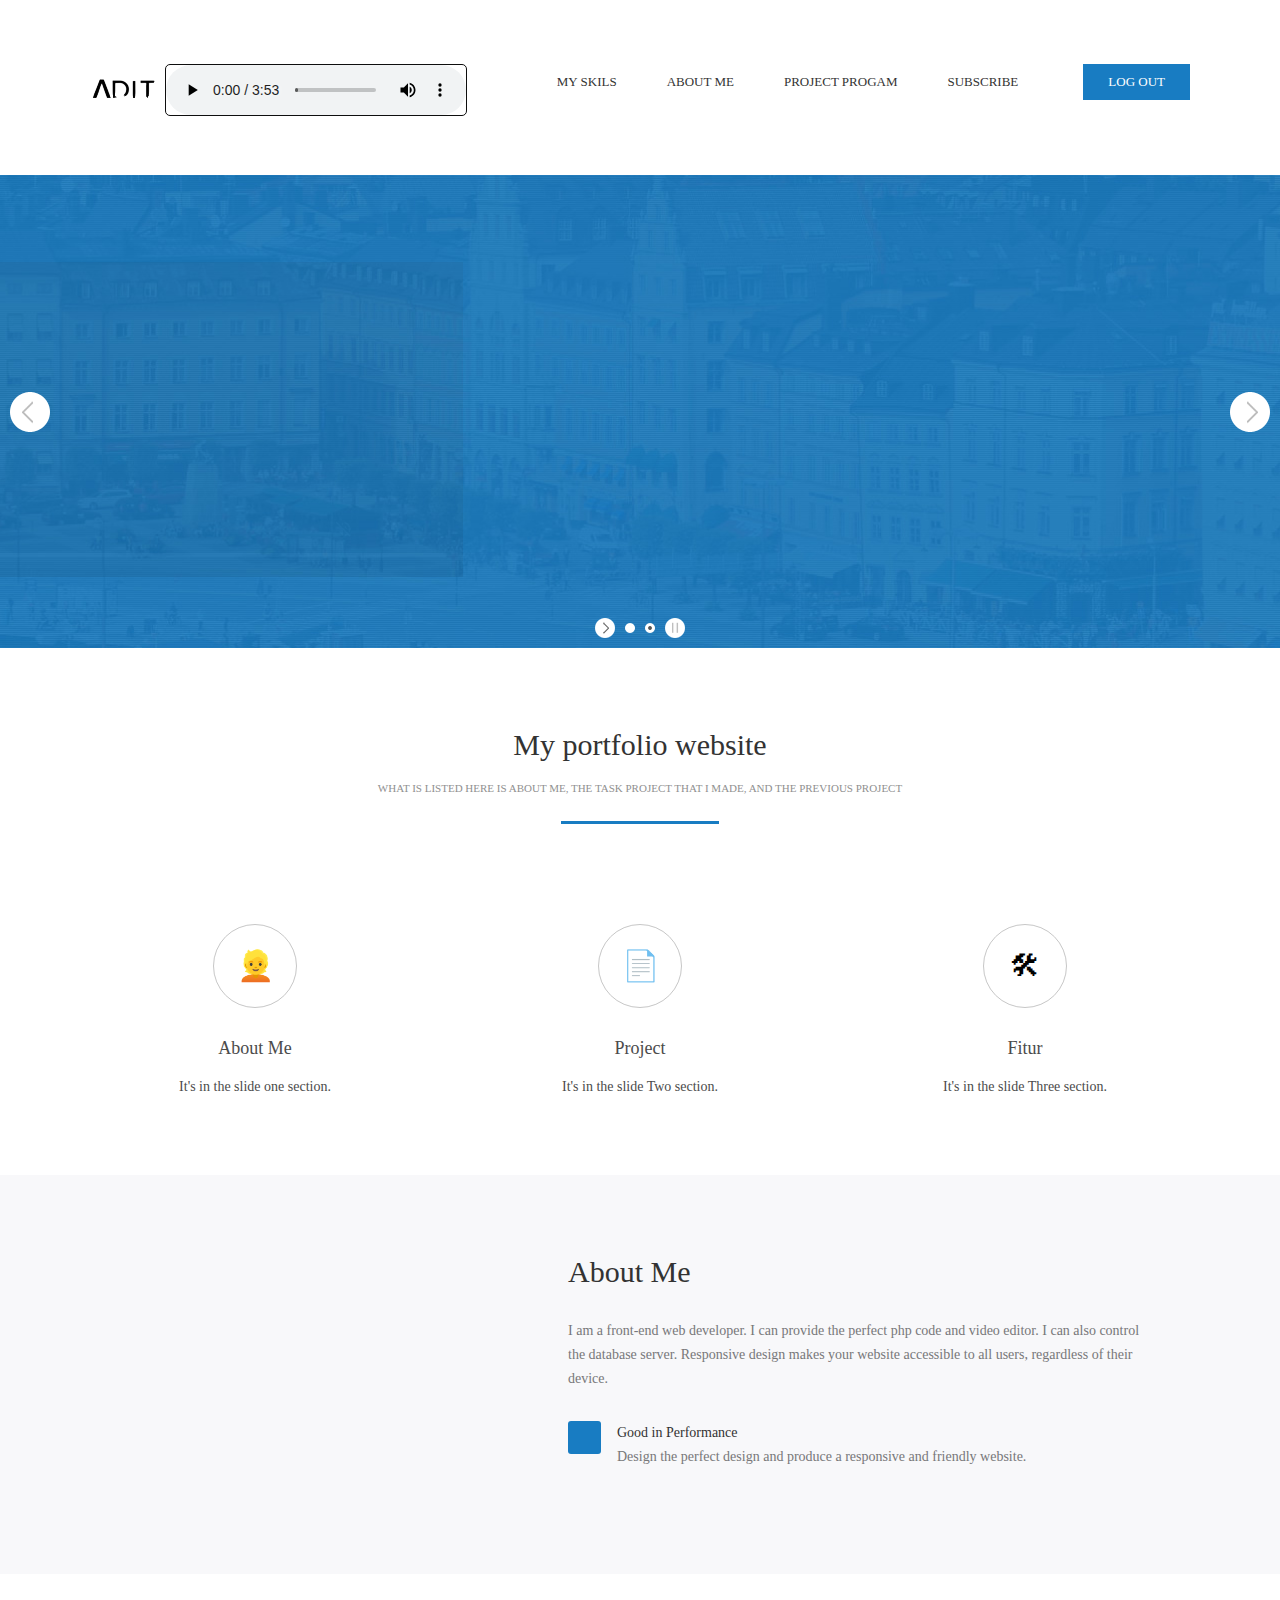
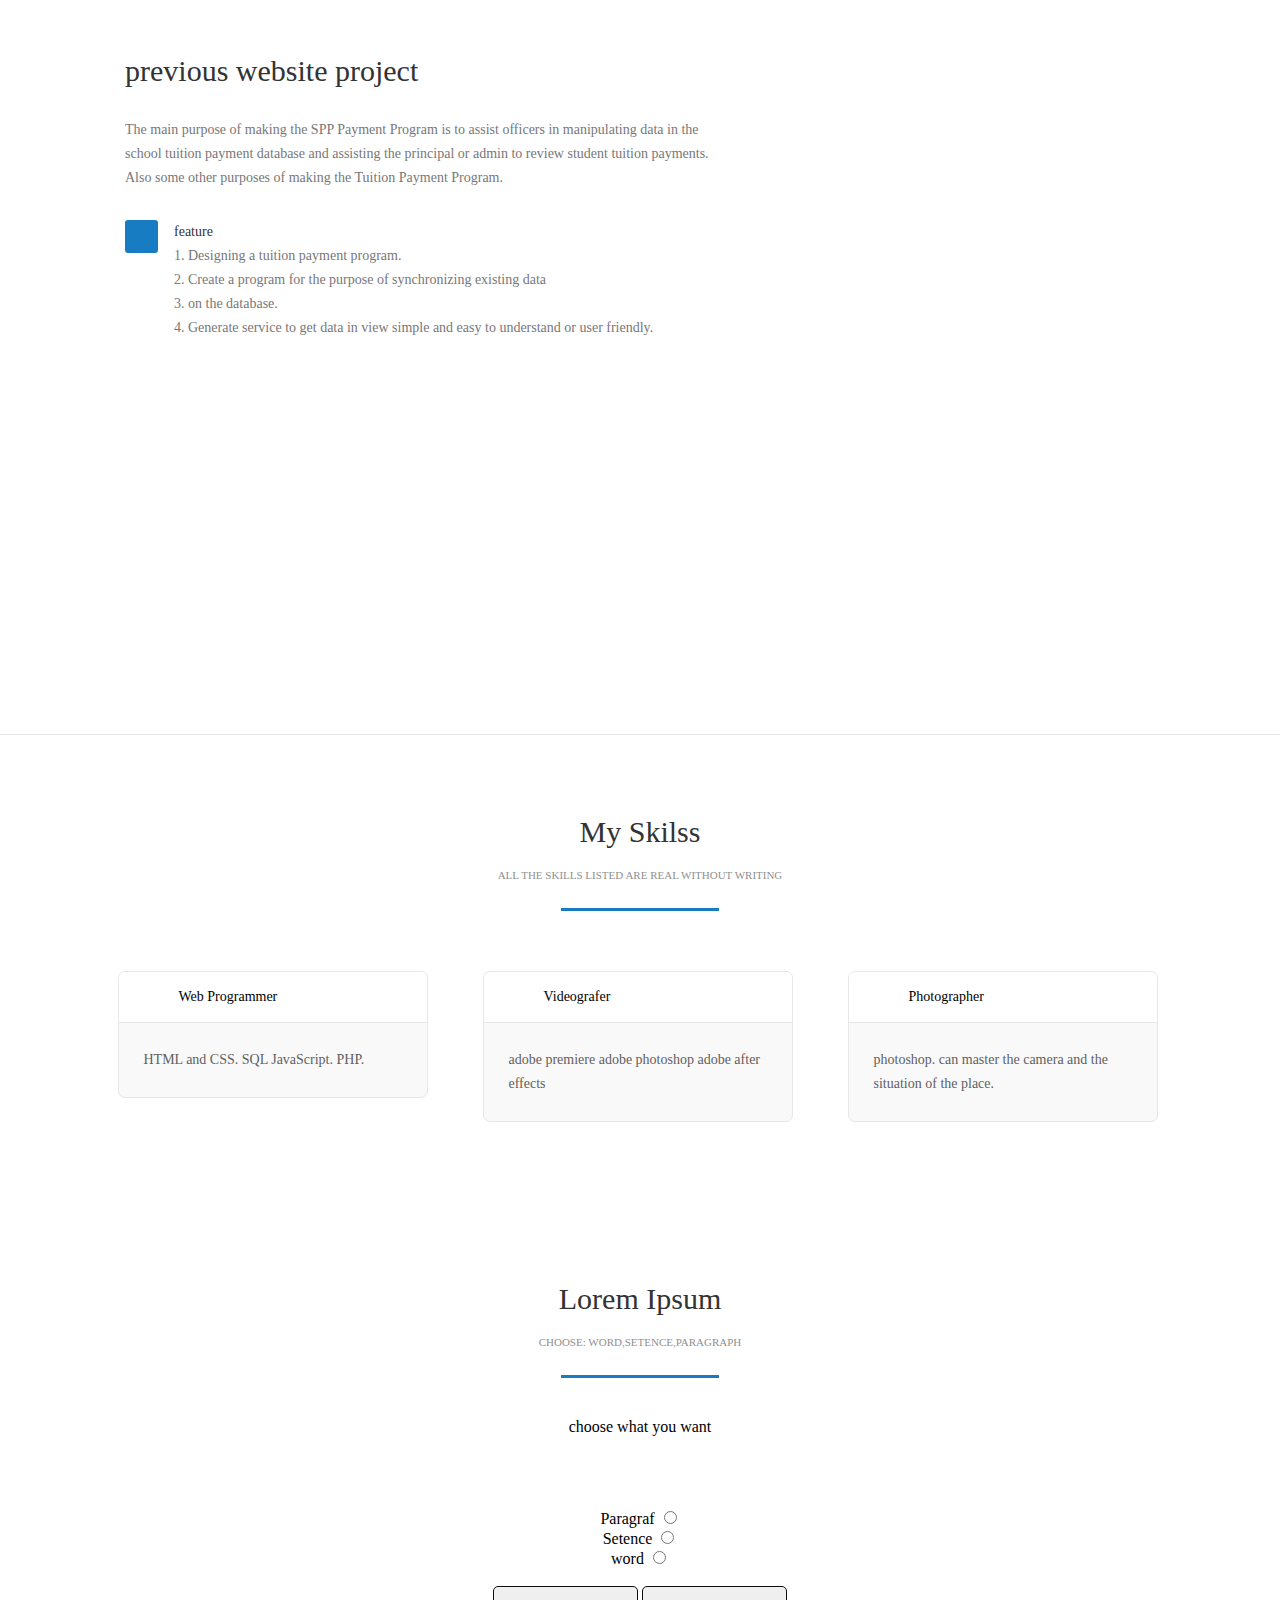
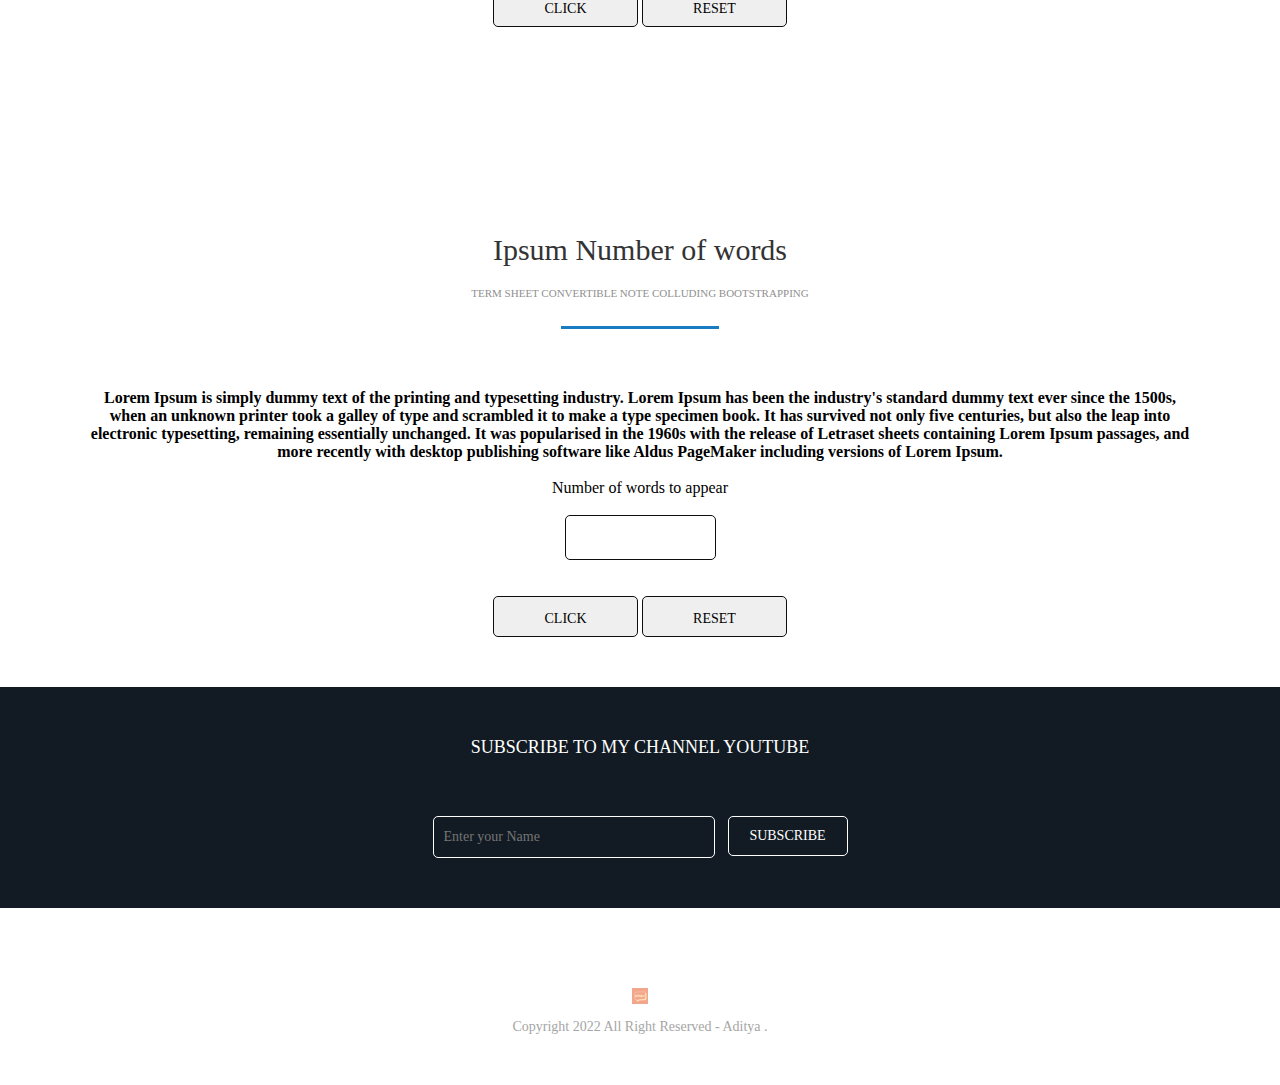
==== dashboard.html @ 55d2651b "Add files via upload" ====
<!DOCTYPE html PUBLIC "-//W3C//DTD XHTML 1.0 Transitional//EN" "http://www.w3.org/TR/xhtml1/DTD/xhtml1-transitional.dtd">
<html xmlns="http://www.w3.org/1999/xhtml">
<head>
    <link rel="icon" href="images/royal.png" type="image/gif" sizes="16x16">
        <!-- META -->
        <meta name="viewport" content="width=device-width; initial-scale=1.0; maximum-scale=1.0; user-scalable=0;">
        <meta http-equiv="Content-Type" content="text/html; charset=utf-8" />
        
        <!-- TITLE -->
        <title>Portofolio</title>

        <!-- Lorem Ipsum JS -->
        <script src="js/lorem.js"></script>

            <!-- number Lorem Ipsum JS -->
            <script src="js/number.js"></script>



      

        <!-- Main StyleSheet -->
        <link href="style.css" rel="stylesheet" type="text/css" />
        <link href="style-responsive.css" rel="stylesheet" type="text/css" media="screen" />
        <link href="css/font-awesome.css" rel="stylesheet" type="text/css" />
        <!--<link rel="stylesheet" href="css/bootstrap.min.css">-->
        <link rel="stylesheet" href="css/libs/animate.css">


		<!-- bxSlider CSS file -->
        <link href="css/jquery.bxslider.css" rel="stylesheet" />


        <!-- LayerSlider stylesheet -->
        <link rel="stylesheet" href="layerslider/css/layerslider.css" type="text/css">
        <!-- External libraries: jQuery & GreenSock -->
        <script src="layerslider/js/jquery.js" type="text/javascript"></script>
        <script src="layerslider/js/greensock.js" type="text/javascript"></script>
        <!-- LayerSlider script files -->
        <script src="layerslider/js/layerslider.transitions.js" type="text/javascript"></script>
        <script src="layerslider/js/layerslider.kreaturamedia.jquery.js" type="text/javascript"></script>
        
        <script src="js/bootstrap.min.js" type="text/javascript"></script>
        

		<!-- bxSlider Javascript file -->
        <script src="js/jquery.bxslider.js"></script>
        <script>
		$(document).ready(function(){
		$('.bxslider').bxSlider({
								
								pager: false,
								controls: true,
								auto: true
								
								
								});
		});
		</script>



		<link rel="stylesheet" type="text/css" href="lightbox/jquery.fancybox.css" media="screen" />
		<script src="lightbox/jquery.fancybox.js"></script>
        <script type="text/javascript">
                $(document).ready(function() {
                                           
                    $('.fancybox').fancybox();
 		
                });
        </script>


        <!-- GOTO TOP JQUERY -->
        <script type="text/javascript">
        $(function() {
            $(window).scroll(function() {
                if($(this).scrollTop() != 0) {
                    $('#gotop').fadeIn();	
                } else {
                    $('#gotop').fadeOut();
                }
            });
         
            $('#gotop').click(function() {
                $('body,html').animate({scrollTop:0},800);
            });	
        });
        </script>
            


		<!-- HEADER JQUERY -->
        <script type="text/javascript">
        $(function() {
            $(window).scroll(function() {
                if($(this).scrollTop() >= 200) {
                    $('.header').addClass("header_fix");	
                } else {
                   $('.header').removeClass("header_fix");
                }
            });	
        });
        </script>
        
        
        <script type="text/javascript">
        
		if($(window).width() <= 900){
		$(document).ready(function() {
                                    
									
									
                    $('.mobile .title').click(function() {
												
												$(this).next("ul").slideToggle();
												$(this).toggleClass("minus");
												
												});
					
					
 		
                });
		
		}
        </script>
                            
</head>

<body>
        
        
    
        <div class="header">
        <div class="container">
        
        			<a href="#" class="logo"><img src="images/aditya.png" alt="" /></a> <br> 
                  
                        <audio  controls  loop class="audio" >
                        <source src="images/joji.mp3">
                      </audio>
                   
                     
                    
                    <div class="nav mobile">
                    <div class="title">Menu <span class="fa "></span></div>
                    <ul>
                    <li><a href="#skillo">My Skils</a></li>
                    <li><a href="#features">About Me</a></li>
                    <li><a href="#ipsum">Project Progam </a></li>
                    <li><a href="#subscribe_part">Subscribe</a></li>
                    <!-- <li><a href="#contact_part">Contact</a></li> -->
                    <li><a href="index.html">Log Out</a></li>
                    </ul>
                    </div>
        
        </div>
        </div>
        
        <!-- PAUSE VIDEO SLIDER -->
        <!-- <script>
            let options = {
                root: null,
                rootmargin:'0px',
                threshold:1.0
            };
            let callback = (entries,observer)=>{
                entries.forEach(entry => {
                    if(entry.target.id == 'thisvideo')
                    {
                        if(entry.isIntersecting){
                            entry.target.play();
                        }
                        else{
                            entry.target.pause();
                        }
                    }
                });
            }
            let observer = new IntersectionObserver(callback, options);
            observer.observe(document.querySelector('#myvideo'));
        </script> -->

		<div class="wrapper">
        <div class="slider_main">
        <div id="full-slider-wrapper">
        <div id="layerslider" style="width:100%;height:473px;">
        
        
                                <div class="ls-slide" data-ls="transition2d:1;timeshift:-1000;">
                                <img src="images/slider/slide-bg.jpg" class="ls-bg" alt="Slide background"/>
                                
                                
                                <div class="ls-l videopreview" style="top:87px;left:0px;white-space: nowrap;" data-ls="offsetxin:-200;durationin:2000;offsetxout:-0;">
                                    <!-- <iframe width="560" height="315" src="https://www.youtube.com/embed/bSMZgXzC9AA" title="YouTube video player" frameborder="0" allow="accelerometer; autoplay; clipboard-write; encrypted-media; gyroscope; picture-in-picture" allowfullscreen muted></iframe> -->
                              <!-- <  <img src="images/player.png" alt="" />> -->
                              <video id='thisvideo' autoplay width="560" height="315" muted controls  >
                                <source src="images/vs.mp4  ">
                              </video>
                                </div>
                                
                                
                                <div class="ls-l" style="top:140px;left:570px;white-space: nowrap;" data-ls="offsetxin:0;delayin:1000;easingin:easeInOutQuart;scalexin:0.7;scaleyin:0.7;offsetxout:-800;durationout:1000;">
                                <h2 class="l1">How To Create Lorem Ipsum Text</h2>
                                </div>
                                
                                <div class="ls-l" style="top:200px;left:585px;white-space: nowrap;" data-ls="offsetxin:0;delayin:1000;easingin:easeInOutQuart;scalexin:0.7;scaleyin:0.7;offsetxout:-800;durationout:1000;">
                                <h2 class="l2">This is a video tutorial how to create lorem ipsum text in html file </h2>
                                </div>
                           
                                <div class="ls-l" style="top:265px;left:810px;" data-ls="offsetxin:0;delayin:1000;easingin:easeInOutQuart;scalexin:0.7;scaleyin:0.7;offsetxout:-800;durationout:1000;">
                                    <a href="#ipsum" class="button1">Lets Try</a>
                                    </div>
                                
                               
                                </div><!--FIRST SLIDE-->
                                
                                
                                
                                <div class="ls-slide" data-ls="transition2d:1;timeshift:-1000;">
                                <img src="images/slider/slide-bg.jpg" class="ls-bg" alt="Slide background"/>
                                
                                
                                <div class="ls-l videopreview" style="top:87px;left:0px;white-space: nowrap;" data-ls="offsetxin:-200;durationin:2000;offsetxout:-0;">
                                <!--<iframe src="http://player.vimeo.com/video/34134308?portrait=0&amp;color=ff9933&autoplay=1" width="443" height="290" frameborder="0" webkitallowfullscreen mozallowfullscreen allowfullscreen></iframe>-->
                                <!-- <img src="images/player.png" alt="" /> -->
                                <video id='thisvideo' autoplay width="560" height="315" controls muted>
                                    <source src="images/web.mp4  ">
                                  </video>
                                </div>
                                
                                
                                <div class="ls-l" style="top:140px;left:638px;white-space: nowrap;" data-ls="offsetxin:0;delayin:1000;easingin:easeInOutQuart;scalexin:0.7;scaleyin:0.7;offsetxout:-800;durationout:1000;">
                                <h2 class="l1">How To Create Web Simple</h2>
                                </div>
                                
                                <div class="ls-l" style="top:200px;left:585px;white-space: nowrap;" data-ls="offsetxin:0;delayin:1000;easingin:easeInOutQuart;scalexin:0.7;scaleyin:0.7;offsetxout:-800;durationout:1000;">
                                <h2 class="l2">Using Html Css.Visual Studio Code.</h2>
                                </div>
                                
                            
                                
                                <!-- <div class="ls-l" style="top:265px;left:598px;" data-ls="offsetxin:0;delayin:1000;easingin:easeInOutQuart;scalexin:0.7;scaleyin:0.7;offsetxout:-800;durationout:1000;">
                                <a href="#" class="button2">Learn More</a>
                                </div> -->
                                
                                
                                <div class="ls-l" style="top:265px;left:810px;" data-ls="offsetxin:0;delayin:1000;easingin:easeInOutQuart;scalexin:0.7;scaleyin:0.7;offsetxout:-800;durationout:1000;">
                                <a href="https://www.youtube.com/watch?v=jOvvHvzaY2M" class="button1">Lets Try</a>
                                </div>
                                
                               
                                </div><!--FIRST SLIDE-->
                                
                     
           
			
        </div>
        </div> 
        </div>




        <div class="service_section">
        <div class="container">
        
        			<h2>My portfolio website    </h2>
                    <h4>what is listed here is about me, the task project that I made, and the previous project</h4>
                    
                    <div class="insider">
                   
                   		<div class="column">
                        <span >&#128113;</span>
                        <h3>About Me</h3>
                        <p>It's in the slide one section.</p>
                        </div>
                        
                        <div class="column">
                        <span c>&#128196;</span>
                        <h3>Project</h3>
                        <p>It's in the slide Two section.</p>
                        </div>
                        
                        <div class="column">
                       	<span style="color: black;">&#x1F6E0;</span>
                        <h3>Fitur</h3>
                        <p>It's in the slide Three section.</p>
                        </div>
                   
                    </div>
        
        </div>
        </div>
        
        
        
        
        
        <div class="feature_section" id="features">
        <div class="container">
        
        				
                        <div class="leftside">
                        <img src="images/thumbs/me.JPG" alt=""  class="wow bounceInLeft animated" data-wow-duration="2s" data-wow-offset="300" data-wow-delay="0.2s" />
                        </div>
                        
                        
                        <div class="rightside">
                        <h2>About Me</h2>
                        <p>
                            I am a front-end web developer. I can provide the perfect php code and video editor. I can also control the database server. Responsive design makes your website accessible to all users, regardless of their device.
                        </p>
                        
                        <div class="feature">
                        <span class="fa fa-life-ring"></span>
                        <div class="description">
                        <strong>Good in Performance</strong> <br />
                        Design the perfect design and produce a responsive and friendly website.
                        </div>
                        </div>
                        
                        <br clear="all" />
                        
                        <!-- <a href="#" class="button3">Learn More</a>
                        <a href="#" class="button4">Start Now</a> -->
                        </div>			
        
        </div>
        </div>
        
        
        
        
        
        <div class="feature_section ano_feature_section">
        <div class="container">
        
        				
                        <div class="leftside">
                        <h2>previous website project</h2>
                        <p>
                            The main purpose of making the SPP Payment Program is to assist officers in manipulating data in the school tuition payment database and assisting the principal or admin to review student tuition payments. Also some other purposes of making the Tuition Payment Program.
                        </p>
                        
                        <div class="feature">
                        <span class="fa fa-life-ring"></span>
                        <div class="description">
                        <strong>feature</strong> <br />
                        1. Designing a tuition payment program.<br>
                        2. Create a program for the purpose of synchronizing existing data<br>
                        3. on the database.<br>
                        4. Generate service to get data in view
                        simple and easy to understand or user friendly.
                        </div>
                        </div>
                        
                        <!-- <div class="feature">
                        <span class="fa fa-play-circle-o "></span>
                        <div class="description">
                        <strong>Video Background</strong> <br />
                        Designing is a matter of concentration. You go deep into what you want to do. It's about intensive research, really.
                        </div>
                        </div> -->
                        
                        </div>
                        
                        
                        <div class="rightside">
                        <img src="images/thumbs/cd.png" alt="" class="wow bounceInRight animated imagethumb2" data-wow-offset="300" data-wow-delay="0.2s" />
                        </div>			
        
        </div>
        </div>
        
        
        
        
        <div class="common_section" id="skill">
        <div class="container">
        
        			<h2>My Skilss</h2>
                    <h4>all the skills listed are real without writing</h4>
                    
                    
                    <div class="faqbox">
                    <div class="title">Web Programmer</div>
                    <p>
                        HTML and CSS.
                        SQL
                        JavaScript.
                        PHP.
                    </p>
                    </div>
                    
                    <div class="faqbox">
                        <div class="title">Videografer</div>
                        <p>
                            adobe premiere
                            adobe photoshop
                            adobe after effects
                        </p>
                        </div>

                        <div class="faqbox">
                            <div class="title">Photographer</div>
                            <p>
                                photoshop.
                                can master the camera and the situation of the place.
                            </p>
                            </div>
                 
                    
                    
        
        </div>
        </div>
        
        
        
        
        <div class="common_section" id="ipsum">
        <div class="container">
        
        			<h2>Lorem Ipsum</h2>
                    <h4 style="margin:0 0 40px 0;" >CHOOSE: WORD,SETENCE,PARAGRAPH</h4>
                    
                   
                   	<!-- <br clear="all" /> -->
                             <div class="ipsum">
                                 <center>  
                            <label>choose what you want</label> <br>  <br>
                            <!-- <select class="tombol"> 
                                <option value="1" id="">Paragraf</option>
                                <option  value="2" id="">Setence</option>
                                <option  value="3" id="">word</option>
                            </select> -->
                            <!-- <input class="tombol1" type="text" name="" id=""> -->
                            <br>   <br>   <br> 
                            <label for="">Paragraf</label> 
                            <input type="radio" name="" id="paragraf">
                              <br> 
                            <label for="">Setence</label>
                            <input type="radio" name="" id="setence">
                            <br>  
                            <label for="">word</label>
                            <input type="radio" name="" id="word">
                            <br>  <br>    
                             <button class="tombol" onclick="klik()">Click</button>
                             <button class="tombol" onclick="window.location.reload();">Reset</button>
                             <br>  <br>
                            <p id="para1" style="margin:0 0 40px 0;" ></p> <br> 
                        
                          </div>
                           

                             </center>   
                           
                            
                           
                    
        
        </div>
        </div>
        
        
        
        
        
        <div class="common_section" id="number">
        <div class="container">
        
        			<h2>Ipsum Number of words</h2>
                    <h4>term sheet convertible note colluding bootstrapping</h4>
                    <center>
                     <h1>Lorem Ipsum is simply dummy text of the printing and typesetting industry. Lorem Ipsum has been the industry's standard dummy text ever since the 1500s, when an unknown printer took a galley of type and scrambled it to make a type specimen book. It has survived not only five centuries, but also the leap into electronic typesetting, remaining essentially unchanged. It was popularised in the 1960s with the release of Letraset sheets containing Lorem Ipsum passages, and more recently with desktop publishing software like Aldus PageMaker including versions of Lorem Ipsum.</h1>
                     <br>
                    <label for="">Number of words to appear</label>
                    <br>      <br>
                    <input class="tombol1" type="text" name="" id="jumlah">
                    <br>      <br>
                    <p id="kata"></p>
                    <br>
                    <button class="tombol" onclick="klik1()">Click</button>
                    <button class="tombol" onclick="window.location.reload();">Reset</button>
                    <br>
                   
                  </center>
                    
                  
        </div>
        </div>
        
        
        
        
        <!-- <div class="common_section" id="contact_part">
        <div class="container">
        
        			<h2>Get in touch with us</h2>
                    <h4>term sheet convertible note colluding bootstrapping</h4>
                    
                   
                   	<br clear="all" />
                    
                    
                    <form method="post" class="hpform">
                    <input type="text" placeholder="Name" />
                    <input type="email" placeholder="Email" />
                    <textarea placeholder="Message"></textarea>
                    <input type="submit" value="SEND" />
                    </form>
                    
                   
                    
        
        </div>
        </div> -->
        
        
        
        
        <div class="subscribe_section" id="subscribe_part">
        <div class="container">
        
        			<h2>Subscribe to My Channel YouTube</h2>
                    
                   
                   	<br clear="all" />
                    
                    
                    <form method="post" action="https://www.youtube.com/channel/UCRbe3zTap5EwoUyOMwtjNuA">
                    <input type="text" placeholder="Enter your Name" required/>
                    <input type="submit" value="SUBSCRIBE" />
                    </form>
                    
                   
                    
        
        </div>
        </div>
        
        
        
        
        <div class="common_section">
        <div class="container">
        
        	
            		<a href="#" class="footer_logo"><img src="images/royal.png" alt="" /></a>
                   
					<div class="copyright">Copyright 2022 All Right Reserved - Aditya </a>.</div>                    
        
        </div>
        </div>
        
        
        </div><!--wrapper-->


		<script>
            jQuery("#layerslider").layerSlider({
                responsive: false,
                responsiveUnder: 1100,
                layersContainer: 1100,
                skin: 'fullwidth',
                hoverPrevNext: false,
                skinsPath: 'layerslider/skins/'
            });
        
        
        </script>

		<script src="js/wow.js"></script>
        <script>
        wow = new WOW(
          {
            animateClass: 'animated',
            offset:       100
          }
        );
        wow.init();
        document.getElementById('moar').onclick = function() {
          var section = document.createElement('section');
          section.className = 'section--purple wow fadeInDown';
          this.parentNode.insertBefore(section, this);
        };
        </script>

		<script type="text/javascript">
		$(function() {
		$('a[href*=#]:not([href=#])').click(function() {
		if (location.pathname.replace(/^\//,'') == this.pathname.replace(/^\//,'') && location.hostname == this.hostname) {
		var target = $(this.hash);
		target = target.length ? target : $('[name=' + this.hash.slice(1) +']');
		if (target.length) {
		$('html,body').animate({
		scrollTop: target.offset().top - 132
		}, 2000);
		return false;
		}
		}
		});
		});
        </script>
        
        
		<script type="text/javascript">
        
        
        $(document).ready(function() {
        
        if($(window).width() <= 1200){
        
        
        $(function() {
        $('a[href*=#]:not([href=#])').click(function() {
        if (location.pathname.replace(/^\//,'') == this.pathname.replace(/^\//,'') && location.hostname == this.hostname) {
        var target = $(this.hash);
        target = target.length ? target : $('[name=' + this.hash.slice(1) +']');
        if (target.length) {
        $('html,body').animate({
        scrollTop: target.offset().top - 132
        }, 2000);
        return false;
        }
        }
        });
        });
        
        
        
        }
        
        });
        
        
        </script> 
     

		
</body>
</html>
---- style.css ----
@charset "utf-8";
/* CSS Document */
html, body, div, span, applet, object, iframe, h1, h2, h3, h4, h5, h6, p, blockquote, a, abbr, acronym, big, font, img, small, center, dl, dt, dd, ol, ul, li, fieldset, form, label, legend, table, tbody, tfoot, thead, tr, th, td {margin:0; padding:0; border:0; outline:0; font-size:100%;}
body {line-height:normal;}
ol, ul {list-style:none;}
blockquote, q {quotes:none;}
:focus {outline:0;}
ins {text-decoration:none;}
del {text-decoration:line-through;}
table {border-collapse:collapse; border-spacing:0;}

/* BODY */
body{
	background:rgba(255, 255, 255, 0.87);
  	}

html, body{
	height:100%;
	}


/*============== Fonts =================*/
@font-face {
    font-family: 'open_sansbold';
    src: url('fonts/opensans-bold-webfont.eot');
    src: url('fonts/opensans-bold-webfont.eot?#iefix') format('embedded-opentype'),
         url('fonts/opensans-bold-webfont.woff') format('woff'),
         url('fonts/opensans-bold-webfont.ttf') format('truetype'),
         url('fonts/opensans-bold-webfont.svg#open_sansbold') format('svg');
    font-weight: normal;
    font-style: normal;
	}

@font-face {
    font-family: 'open_sansregular';
    src: url('fonts/opensans-regular-webfont.eot');
    src: url('fonts/opensans-regular-webfont.eot?#iefix') format('embedded-opentype'),
         url('fonts/opensans-regular-webfont.woff') format('woff'),
         url('fonts/opensans-regular-webfont.ttf') format('truetype'),
         url('fonts/opensans-regular-webfont.svg#open_sansregular') format('svg');
    font-weight: normal;
    font-style: normal;
	}

@font-face {
    font-family: 'open_sanslight';
    src: url('fonts/opensans-light-webfont-webfont.eot');
    src: url('fonts/opensans-light-webfont-webfont.eot?#iefix') format('embedded-opentype'),
         url('fonts/opensans-light-webfont-webfont.woff2') format('woff2'),
         url('fonts/opensans-light-webfont-webfont.woff') format('woff'),
         url('fonts/opensans-light-webfont-webfont.ttf') format('truetype'),
         url('fonts/opensans-light-webfont-webfont.svg#open_sanslight') format('svg');
    font-weight: normal;
    font-style: normal;
	}




@font-face {
    font-family: 'open_sanssemibold';
    src: url('fonts/opensans-semibold-webfont-webfont.eot');
    src: url('fonts/opensans-semibold-webfont-webfont.eot?#iefix') format('embedded-opentype'),
         url('fonts/opensans-semibold-webfont-webfont.woff2') format('woff2'),
         url('fonts/opensans-semibold-webfont-webfont.woff') format('woff'),
         url('fonts/opensans-semibold-webfont-webfont.ttf') format('truetype'),
         url('fonts/opensans-semibold-webfont-webfont.svg#open_sanssemibold') format('svg');
    font-weight: normal;
    font-style: normal;
	}




@font-face {
    font-family: 'open_sansextrabold';
    src: url('fonts/opensans-extrabold-webfont-webfont.eot');
    src: url('fonts/opensans-extrabold-webfont-webfont.eot?#iefix') format('embedded-opentype'),
         url('fonts/opensans-extrabold-webfont-webfont.woff2') format('woff2'),
         url('fonts/opensans-extrabold-webfont-webfont.woff') format('woff'),
         url('fonts/opensans-extrabold-webfont-webfont.ttf') format('truetype'),
         url('fonts/opensans-extrabold-webfont-webfont.svg#open_sansextrabold') format('svg');
    font-weight: normal;
    font-style: normal;
	}

/*============== Container =================*/
.container{
	display:table;
	margin:0 auto 0 auto;
	width:1100px;
	position:relative;
	}

.insider{
	display:table;
	margin:0 auto 0 auto;
	width:auto;
	position:relative;
	}
	
.wrapper{
	width:100%;
	padding-top:132px;
	}


#gotop{
	display:none; position:fixed; z-index:9999; bottom:20px; right:20px; width:38px; background:#ff5a5a; height:38px; cursor:pointer;
	transition: all 0.4s; -webkit-transition: all 0.4s; -o-transition: all 0.4s;
	border-radius:5px; -webkit-border-radius:5px;
	text-align:center;
	font-size:21px;
	color:#fff;
	line-height:38px;
	}
	
#gotop span:before{
	line-height:38px;
	}
	

/*============== Header Section =================*/
.header{
	float:left;
	width:100%;
	height:auto;
	padding:46px 0 46px 0;
	}

.header_fix{
	float:none;
	position:fixed;
	top:0px;
	left:0px;
	width:100%;
	padding:16px 0 16px 0;
	z-index:99999;
	background:#fff;
	box-shadow:0 0 5px #000; -webkit-box-shadow:0 0 5px #000;
	}

.logo{
	float:left;
	margin:8px 0 0 0;
	}
	
.nav{
	float:right;
	margin:0 0 0 0;
	}

.nav .title{
	display:none;
	}

.nav select{
	display:none;
	}
	
.nav ul{
	float:right;
	margin:0 0 0 0;
	}
	
.nav ul li{
	float:left;
	margin:0 0 0 0;
	}

.nav ul li a{
	float:left;
	text-decoration:none;
	text-align:center;
	font-family: 'open_sansregular';
	font-size:13px;
	color:#333;
	font-weight:normal;
	margin:0 0 0 0;
	padding:10px 25px 10px 25px;
	text-transform:uppercase;
	margin:0 0 0 0;
	transition:0.5s; -webkit-transition:0.5s;
	} 
	
.nav ul li:last-of-type{
	float:right;
	margin:0 0 0 40px;
	}
	
.nav ul li:last-of-type a{
	background:#187cc2;
	color:#fff;
	}
	
.nav ul li a:hover{
	background:#187cc2;
	color:#fff;
	}
	
.nav ul li:last-of-type a:hover{
	background:#323232;
	color:#fff;
	}
	
/*============== Slider Section =================*/
.slider_main{
	float:left;
	width:100%;
	padding:0 0 0 0;
	}

div.videopreview{
	width:443px;
	height:290px;
	float:left;
	background:#000;
	margin:0 0 0 0;
	}

h2.l1{
	text-align:center;
	font-family: 'open_sansbold';
	font-size:36px;
	color:#fff;
	font-weight:normal;
	text-transform:uppercase;
	}
	
h2.l2{
	text-align:center;
	font-family: 'open_sanslight';
	font-size:18px;
	color:#fff;
	font-weight:normal;
	}
	
a.button1{
	float:left;
	width:145px;
	height:41px;
	border:1px solid #fff;
	text-align:center;
	font-family: 'open_sanslight';
	font-size:14px;
	color:#fff;
	font-weight:normal;
	text-transform:uppercase;
	line-height:41px;
	margin:0 0 0 0;
	border-radius:5px; -webkit-border-radius:5px; 
	transition:0.5s; -webkit-transition:0.5s;
	text-decoration:none;
	}
	
a.button1:hover{
	background:#11598b;
	border:1px solid #11598b;
	text-decoration:none;
	color:#fff;
	}
	
a.button2{
	float:left;
	width:145px;
	height:41px;
	border:1px solid #11598b;
	text-align:center;
	font-family: 'open_sanslight';
	font-size:14px;
	color:#fff;
	font-weight:normal;
	text-transform:uppercase;
	line-height:41px;
	margin:0 0 0 0;
	border-radius:5px; -webkit-border-radius:5px; 
	transition:0.5s; -webkit-transition:0.5s;
	background:#11598b;
	text-decoration:none;
	}
	
a.button2:hover{
	text-decoration:none;
	background:none;
	border:1px solid #fff;
	color:#fff;
	}
	
	
/*============== Service Section =================*/
.service_section{
	float:left;
	width:100%;
	padding:80px 0 80px 0;
	}
	
.service_section h2{
	text-align:center;
	font-family: 'open_sansregular';
	font-size:30px;
	color:#333;
	font-weight:normal;
	margin:0 0 20px 0;
	padding:0 0 0 0;
	}
	
.service_section h4{
	text-align:center;
	font-family: 'open_sanslight';
	font-size:11px;
	color:#909090;
	font-weight:normal;
	text-transform:uppercase;
	margin:0 0 100px 0;
	padding:0 0 30px 0;
	background:url(images/border.png) no-repeat center bottom;
	}


.service_section .column:nth-of-type(2) .icon{
	background:url(images/icons/i2.png) no-repeat center top;
	}
	
.service_section .column:nth-of-type(2):hover .icon{
	background:url(images/icons/i2.png) no-repeat center bottom;
	}

.service_section .column:last-of-type{
	float:right;
	margin:0 0 0 0;
	}

.service_section .column:last-of-type .icon{
	background:url(images/icons/i3.png) no-repeat center top;
	}
	
.service_section .column:last-of-type:hover .icon{
	background:url(images/icons/i3.png) no-repeat center bottom;
	}	
	
.service_section .column span{
	display:table;
	width:82px;
	height:82px;
	border:1px solid #c7c7c7; 
	margin:0 auto 30px auto;
	transition:0.5s; -webkit-transition:0.5s;
	border-radius:55px; -webkit-border-radius:55px;
	text-align:center;
	font-size:30px;
	line-height:82px;
	color:#c7c7c7;
	}	

.service_section .column:hover span{
	background:#187cc2;
	border:1px solid #187cc2;
	color:#fff;
	}

.service_section .column{
	float:left;
	width:265px;
	margin:0 120px 0 0;
	padding:0 0 0 0;
	transition:0.5s; -webkit-transition:0.5s;
	}

.service_section .column .icon{
	display:table;
	width:81px;
	height:82px;
	margin:0 auto 30px auto;
	background:url(images/icons/i1.png) no-repeat center top;
	transition:0.5s; -webkit-transition:0.5s;
	}

.service_section .column:hover .icon{
	background:url(images/icons/i1.png) no-repeat center bottom;
	}

.service_section .column h3{
	text-align:center;
	font-family: 'open_sansregular';
	font-size:18px;
	color:#4b4b4b;
	font-weight:normal;
	margin:0 0 20px 0;
	padding:0 0 0 0;
	}
	
.service_section p{
	text-align:center;
	font-family: 'open_sanslight';
	font-size:14px;
	color:#4b4b4b;
	font-weight:normal;
	margin:0 0 0 0;
	}
	

/*============== Features Section =================*/
.feature_section{
	float:left;
	width:100%;
	background:#f8f8fa;
	padding:80px 0 80px 0;
	}

.feature_section .leftside{
	float:left;
	width:390px;
	margin:0 0 0 35px;
	}

.feature_section .leftside img{
	float:right;
	}

.feature_section .rightside{
	float:right;
	width:587px;
	margin:0 35px 0 0;
	}
	
.feature_section h2{
	text-align:left;
	font-family: 'open_sansregular';
	font-size:30px;
	color:#333;
	font-weight:normal;
	margin:0 0 30px 0;
	padding:0 0 0 0;
	}
	
.feature_section  p{
	text-align:left;
	font-family: 'open_sanslight';
	font-size:14px;
	color:#777779;
	line-height:24px;
	font-weight:normal;
	margin:0 0 30px 0;
	}
	
.feature{
	float:left;
	width:100%;
	text-align:left;
	font-family: 'open_sanslight';
	font-size:14px;
	color:#777779;
	line-height:24px;
	font-weight:normal;
	margin:0 0 25px 0;
	}

.feature span{
	float:left;
	width:33px;
	height:33px;
	background:#187cc2;
	text-align:center;
	font-size:16px;
	color:#fff;
	line-height:33px;
	transition:0.5s; -webkit-transition:0.5s;
	border-radius:3px; -webkit-border-radius:3px;
	margin:0 16px 0 0;
	}

.feature .description{
	float:left;
	width:530px;
	}

.feature strong{
	color:#333;
	font-family: 'open_sanssemibold';
	font-weight:normal;
	}

.feature.one{
	background:url(images/icons/i4.png) no-repeat left top;
	}
	
.feature.two{
	background:url(images/icons/i5.png) no-repeat left top;
	}


a.button3{
	float:left;
	width:145px;
	height:45px;
	border:1px solid #187cc2;
	text-align:center;
	font-family: 'open_sanslight';
	font-size:14px;
	color:#fff;
	font-weight:normal;
	text-transform:uppercase;
	line-height:45px;
	margin:10px 25px 0 0;
	border-radius:3px; -webkit-border-radius:3px; 
	transition:0.5s; -webkit-transition:0.5s;
	text-decoration:none;
	background:#187cc2;
	}
	
a.button3:hover{
	background:none;
	border:1px solid #000;
	text-decoration:none;
	color:#000;
	}
	
a.button4{
	float:left;
	width:145px;
	height:45px;
	border:1px solid #000;
	text-align:center;
	font-family: 'open_sanslight';
	font-size:14px;
	color:#000;
	font-weight:normal;
	text-transform:uppercase;
	line-height:45px;
	margin:10px 0 0 0;
	border-radius:3px; -webkit-border-radius:3px; 
	transition:0.5s; -webkit-transition:0.5s;
	background:none;
	text-decoration:none;
	}
	
a.button4:hover{
	text-decoration:none;
	background:#187cc2;
	border:1px solid #187cc2;
	color:#fff;
	}
	
	
.ano_feature_section{
	float:left;
	width:100%;
	background:#fff;
	padding:80px 0 80px 0;
	border-bottom:1px solid #e7e7e7;
	}

img.imagethumb2{
	margin:100px 0 0 10px;
	}
	
	
.ano_feature_section .leftside{
	float:left;
	width:587px;
	margin:0 0 0 35px;
	}


.ano_feature_section .rightside{
	float:right;
	width:390px;
	margin:0 35px 0 0;
	}
	
/*============== Frequently Asked Section =================*/
.common_section{
	float:left;
	width:100%;
	padding:80px 0 50px 0;
	}
	
.common_section h2{
	text-align:center;
	font-family: 'open_sansregular';
	font-size:30px;
	color:#333;
	font-weight:normal;
	margin:0 0 20px 0;
	padding:0 0 0 0;
	}
	
.common_section h4{
	text-align:center;
	font-family: 'open_sanslight';
	font-size:11px;
	color:#909090;
	font-weight:normal;
	text-transform:uppercase;
	margin:0 0 60px 0;
	padding:0 0 30px 0;
	background:url(images/border.png) no-repeat center bottom;
	}

.common_section .faqbox{
	overflow:hidden;
	background:#f9f9f9;
	border:1px solid #e7e7e7;
	transition:0.5s; -webkit-transition:0.5s;
	border-radius:7px; -webkit-border-radius:7px;
	padding-left:0px;
	padding-right:0px;
	width:28%;
	float:left;
	margin:0 2.5% 30px 2.5%;
	}

.common_section .faqbox.longer{
	float:right;
	width:61%;
	margin:0 3.3% 30px 2.3%;
	}

.common_section .faqbox .title{
	text-align:left;
	font-family: 'open_sanslight';
	font-size:14px;
	color:#000;
	font-weight:normal;
	padding:17px 0 17px 60px;
	margin:0 0 0 0;
	background:#fff url(images/icons/i6.png) no-repeat 25px center;
	border-bottom:1px solid #e7e7e7;
	}
	
.common_section .faqbox p{
	text-align:left;
	font-family: 'open_sanslight';
	font-size:14px;
	color:#5f5f5f;
	line-height:24px;
	margin:25px;
	}
	
.testimonial_box{
	display:table;
	position:relative;
	width:780px;
	height:85px;
	background:#fff;
	border:1px solid #e7e7e7;
	margin:30px auto 30px auto;
	padding:30px;
	transition:0.5s; -webkit-transition:0.5s;
	border-radius:5px; -webkit-border-radius:5px; 
	}
	
.testimonial_box .quote_button{
	position:absolute;
	margin:0 0 0 0;
	z-index:5;
	left:-20px;
	top:-15px;
	}
	
.testimonial_box .para{
	float:left;
	width:600px;
	text-align:left;
	font-family: 'open_sanslight';
	font-size:14px;
	color:#5f5f5f;
	line-height:24px;
	margin:10px 0 0 0;
	font-style:italic;
	}
	
.testimonial_box .clientinfo{
	float:right;
	width:110px;
	margin:0 0 0 0;
	text-align:center;
	font-family: 'open_sansregular';
	font-size:13px;
	color:#000;
	}
	
.testimonial_box .clientinfo img{
	display:table;
	margin:0 auto 10px auto;
	}
	
.common_section .iconblock{
	float:left;
	width:200px;
	height:70px;
	padding:0 0 0 0;
	background:#fff;
	border:1px solid #e7e7e7;
	text-align:center;
	font-family: 'open_sansregular';
	font-size:20px;
	color:#333;
	position:relative;
	line-height:70px;
	transition:0.5s; -webkit-transition:0.5s;
	}
	
.common_section .iconblock:hover{
	z-index:33;
	box-shadow:0 0 11px #666; -webkit-box-shadow:0 0 11px #666;
	}

/* ============== Pricing Table =================
.pricing_table_section{
	float:left;
	width:100%;
	background:#f8f8fa;
	padding:60px 0 60px 0;
	}
	
.pricing_table_section h2{
	text-align:center;
	font-family: 'open_sansregular';
	font-size:30px;
	color:#333;
	font-weight:normal;
	margin:0 0 20px 0;
	padding:0 0 0 0;
	}
	
.pricing_table_section h4{
	text-align:center;
	font-family: 'open_sanslight';
	font-size:11px;
	color:#909090;
	font-weight:normal;
	text-transform:uppercase;
	margin:0 0 60px 0;
	padding:0 0 30px 0;
	background:url(images/border.png) no-repeat center bottom;
	}

.pricing_table_section .block:nth-of-type(2) .head{
	background:#187cc2;
	}	

.pricing_table_section .block:last-of-type{
	float:right;
	margin:0 0 0 0;
	}	
	
.pricing_table_section .block{
	float:left;
	width:320px;
	background:#fff;
	border:1px solid #e3e3e3;
	margin:0 60px 0 0;
	}
	
.pricing_table_section .block .head{
	float:left;
	width:320px;
	background:#323232;
	padding:25px 0 25px 0;
	margin:0 0 0 0;
	}
	
.pricing_table_section .block .head h2{
	text-align:center;
	font-family: 'open_sansregular';
	font-size:30px;
	color:#fff;
	font-weight:normal;
	margin:0 0 8px 0;
	}
	
.pricing_table_section .block .head p{
	text-align:center;
	font-family: 'open_sanslight';
	font-size:14px;
	color:#fff;
	font-weight:normal;
	margin:0 0 0 0;
	}
	
.pricing_table_section .block .head p strong{
	font-family: 'open_sansbold';
	font-weight:normal;
	}
	
.pricing_table_section .block ul{
	float:left;
	width:100%;
	margin:0 0 0 0;
	}
	
.pricing_table_section .block ul li{
	text-align:left;
	font-family: 'open_sanslight';
	font-size:14px;
	color:#333;
	font-weight:normal;
	margin:0 0 0 0;
	padding:15px 30px 15px 30px;
	border-bottom:dotted 1px #999;
	}
	
.pricing_table_section .block ul li:last-of-type{
	border-bottom:none;
	}
	
.pricing_table_section .block ul li span{
	float:right;
	font-family: 'open_sanssemibold';
	}
	
.pricing_table_section .block ul li span img{
	}
	
.pricing_table_section .block ul li a.button5, .pricing_table_section .block ul li a.button6{
	float:right;
	width:95px;
	height:43px;
	border:1px solid #000;
	text-align:center;
	font-family: 'open_sanslight';
	font-size:14px;
	color:#000;
	font-weight:normal;
	text-transform:uppercase;
	line-height:43px;
	margin:0 0 10px 0;
	border-radius:3px; -webkit-border-radius:3px; 
	transition:0.5s; -webkit-transition:0.5s;
	background:none;
	text-decoration:none;
	}
	
.pricing_table_section .block ul li a.button5:hover{
	text-decoration:none;
	background:#187cc2;
	border:1px solid #187cc2;
	color:#fff;
	}
	
.pricing_table_section .block ul li a.button6{
	background:#187cc2;
	border:1px solid #187cc2;
	color:#fff;
	}	
	
.pricing_table_section .block ul li a.button6:hover{
	text-decoration:none;
	background:none;
	border:1px solid #000;
	color:#000;
	}
	
.pricing_table_section .block ul li h5{
	float:left;
	text-align:left;
	font-family: 'open_sanssemibold';
	font-size:14px;
	color:#333;
	font-weight:normal;
	line-height:25px;
	} */

form.hpform{
	display:table;
	width:440px;
	margin:0 auto 0 auto;
	}
	
form.hpform input[type="text"], form.hpform input[type="email"], form.hpform textarea{
	float:left;
	width:438px;
	height:40px;
	background:#fff;
	border:1px solid #e7e7e7;
	transition:0.5s; -webkit-transition:0.5s;
	border-radius:5px; -webkit-border-radius:5px;
	margin:0 0 15px 0;
	padding:0 0 0 10px;
	text-align:left;
	font-family: 'open_sanslight';
	font-size:14px;
	color:#333;
	font-weight:normal;
	}
	
form.hpform textarea{
	padding:10px;
	width:438px;
	height:190px;
	}	

form.hpform input[type="submit"]{
	float:right;
	width:100px;
	height:43px;
	cursor:pointer;
	margin:0 0 0 0;
	transition:0.5s; -webkit-transition:0.5s;
	border-radius:5px; -webkit-border-radius:5px;
	background:#187cc2;
	border:none;
	cursor:pointer;
	text-align:center;
	font-family: 'open_sanslight';
	font-size:14px;
	color:#fff;
	text-transform:uppercase;
	}
	
form.hpform input[type="submit"]:hover{
	background:#555;
	color:#fff;
	}
	
	
form.hpform input[type="text"]:focus, form.hpform input[type="email"]:focus, form.hpform textarea:focus{
	background:#e3eef6;
	border:1px solid #187cc2;
	}
	
/*============== Pricing Table =================*/
.subscribe_section{
	float:left;
	width:100%;
	background:#121b23 url(images/adp.png) no-repeat center top;
	padding:50px 0 50px 0;
	}
	
.subscribe_section h2{
	text-align:center;
	font-family: 'open_sansregular';
	font-size:18px;
	color:#fff;
	font-weight:normal;
	margin:0 0 40px 0;
	padding:0 0 0 0;
	text-transform:uppercase;
	}
	
.subscribe_section form{
	display:table;
	width:415px;
	margin:0 auto 0 auto;
	}
	
.subscribe_section form input[type="text"], .subscribe_section form input[type="email"]{
	float:left;
	width:270px;
	height:40px;
	text-align:left;
	font-family: 'open_sansregular';
	font-size:14px;
	color:#fff;
	background:none;
	border:1px solid #fff;
	padding:0 0 0 10px;
	margin:0 0 0 0;
	transition:0.5s; -webkit-transition:0.5s;
	border-radius:5px; -webkit-border-radius:5px;
	}
	
.subscribe_section form input[type="submit"]{
	float:right;
	width:120px;
	height:40px;
	text-align:center;
	font-family: 'open_sansbold';
	font-size:14px;
	color:#fff;
	background:none;
	border:1px solid #fff;
	padding:0 0 0 0;
	margin:0 0 0 0;
	cursor:pointer;
	transition:0.5s; -webkit-transition:0.5s;
	border-radius:5px; -webkit-border-radius:5px;
	}
	
.subscribe_section form input[type="submit"]:hover{
	background:#187cc2;
	border:1px solid #187cc2;
	}
	
.subscribe_section form input[type="text"]:focus, .subscribe_section form input[type="email"]:focus{
	border:1px solid #187cc2;
	}
	
.footer_logo{
	display:table;
	margin:0 auto 15px auto;
	float:none;
	}
	
.copyright{
	text-align:center;
	font-family: 'open_sanslight';
	font-size:14px;
	color:#a5a5a5;
	margin:0 0 0 0;
	}
	
.copyright a{
	color:#187cc2;
	text-decoration:none;
	}
	

	.tombol{
		
		float:ceenter;
		width:145px;
		height:41px;
		border:1px solid rgb(14, 14, 14);
		text-align:center;
		font-family: 'open_sanslight';
		font-size:14px;
		color:rgb(0, 0, 0);
		font-weight:normal;
		text-transform:uppercase;
		line-height:41px;
		margin:0 0 0 0;
		border-radius:5px; -webkit-border-radius:5px; 
		transition:0.5s; -webkit-transition:0.5s;
		text-decoration:none;
		cursor: pointer;
		
        
	}

	
	.tombol1{
		
		float:ceenter;
		width:145px;
		height:41px;
		border:1px solid rgb(14, 14, 14);
		text-align:center;
		font-family: 'open_sanslight';
		font-size:14px;
		color:rgb(0, 0, 0);
		font-weight:normal;
		text-transform:uppercase;
		line-height:41px;
		margin:0 0 0 0;
		border-radius:5px; -webkit-border-radius:5px; 
		transition:0.5s; -webkit-transition:0.5s;
		text-decoration:none;

		
        
	}


	.audio{
		
		float:ceenter;
		width:300px;
		height:50px;
		border:1px solid rgb(14, 14, 14);
		text-align:center;
		font-family: 'open_sanslight';
		font-size:14px;
		color:rgb(0, 0, 0);
		font-weight:normal;
		text-transform:uppercase;
		line-height:41px;
		margin:0 0 0 0;
		border-radius:5px; -webkit-border-radius:5px; 
		transition:0.5s; -webkit-transition:0.5s;
		text-decoration:none;

		
        
	}
---- style-responsive.css ----
@media (max-width: 1200px){
.container{
	margin:0 0 0 0 !important;
	width:100%;
	position:relative;
	}

.logo{
	float:none;
	display:table;
	margin:15px auto 25px auto;
	}
	
.nav{
	float:none;
	display:table;
	width:auto;
	margin:0 auto 10px auto;
	}

.header{
	float:left;
	width:94%;
	height:auto;
	padding:20px 3% 20px 3%;
	}
	
.header_fix{
	float:none;
	position:fixed;
	width:94%;
	padding:0 3% 0 3%;
	}
	
.wrapper {
    padding-top: 0px;
	}	

.service_section{
	width:94%;
	padding:50px 3% 50px 3%;
	}
	
.service_section .column{
	width:30%;
	margin:0 4.5% 0 0;
	}

.service_section h4{
	margin:0 0 50px 0;
	}

.feature_section{
	width:94%;
	padding:50px 3% 50px 3%;
	}
	
.feature_section .leftside{
	width:35%;
	margin:0 0 0 0;
	}
.feature_section .leftside img{
	max-width:100%;
	width:auto;
	}
	
.feature_section .rightside{
	width:60%;
	margin:0 0px 0 0;
	}

.feature span{
	float:left;
	width:7%;
	margin:0 0 0 0;
	}
	
.feature .description{
	float:right;
	width:90%;
	}
	
	
.ano_feature_section{
	width:94%;
	padding:50px 3% 50px 3%;
	}

img.imagethumb2{
	margin:100px 0 0 0;
	}

.ano_feature_section .leftside{
	float:left;
	width:65%;
	margin:0 0 0 0;
	}


.ano_feature_section .rightside{
	float:right;
	width:30%;
	margin:0 0 0 0;
	}

.ano_feature_section .rightside img{
	float:left;
	width:auto;
	max-width:100%;
	height:auto;
	}

.common_section{
	width:94%;
	padding:50px 3% 50px 3%;
	}
	
.common_section .faqbox{
	width:100%;
	margin:0 0 30px 0;
	}
	
.common_section .faqbox.longer{
	width:100%;
	margin:0 0 30px 0;
	}
	
.testimonial_box{
	width:80%;
	height:auto;
	padding:2%;
	}
	
.testimonial_box .para{
	width:100%;
	margin-bottom:20px;
	}
	
.testimonial_box .clientinfo{
	float:none;
	display:table;
	margin:0 auto 0 auto;
	}
	
.pricing_table_section{
	width:94%;
	padding:40px 3% 40px 3%;
	}	
	
.pricing_table_section .block:last-of-type{
	float:right;
	margin:0 0 0 0;
	}	
	
.pricing_table_section .block{
	width:100%;
	margin:0 0 30px 0;
	}
	
.pricing_table_section .block .head{
	width:100%;
	padding:25px 0 25px 0;
	}
	
form.hpform{
	width:100%;
	}

form.hpform input[type="text"], form.hpform input[type="email"], form.hpform textarea{
	width:98%;
	height:40px;
	margin:0 0 15px 0;
	padding:0 0 0 2%;
	}

form.hpform textarea{
	padding:2%;
	width:96%;
	height:120px;
	}	

form.hpform input[type="submit"]{
	width:100%;
	height:43px;
	}
	
.subscribe_section{
	float:left;
	width:94%;
	background:#121b23 url(images/signup-bg.jpg) repeat center top;
	padding:50px 3% 50px 3%;
	}

.subscribe_section form{
	width:100%;
	}
	
.subscribe_section form input[type="text"], .subscribe_section form input[type="email"]{
	width:98%;
	padding:0 0 0 2%;
	margin:0 0 20px 0;
	}
	
.subscribe_section form input[type="submit"]{
	float:left;
	width:100%;
	}
	}
	

@media (max-width: 900px){
.slider_main{
	display:none;
	}
	
.testimonial_box{
	width:80%;
	height:auto;
	padding:2%;
	}
	
.testimonial_box .para{
	width:100%;
	margin-bottom:20px;
	}
	
.testimonial_box .clientinfo{
	float:none;
	display:table;
	margin:0 auto 0 auto;
	}

.header{
	border-bottom:5px solid #06C;
	}

.logo{
	float:none;
	display:table;
	margin:15px auto 15px auto;
	}

.mobile{
	float:left;
	width:96%;
	border:1px solid #e7e7e7;
	padding:15px 2% 15px 2%;
	margin:0 0 10px 0;
	position:relative;
	}
	
.mobile ul{
	display:none;
	}
	
.nav .title{
	display:block;
	text-align:left;
	font-family:Arial, Helvetica, sans-serif;
	font-size:17px;
	color:#333;
	text-transform:uppercase;
	margin:0 0 0 0;
	padding:0 0 0 0;
	background:url(images/plus.png) no-repeat right center;
	cursor:pointer;
	}

.nav .title.minus{
	background:url(images/minus.png) no-repeat right center;
	}

.nav .title span{
	float:right;
	}

.nav ul{
	position:absolute;
	float:none;
	top:50px;
	left:-1px;
	margin:0 0 0 0;
	background:#f7f7f7;
	width:100%;
	border:1px solid #e7e7e7;
	z-index:99;
	}
	
.nav ul li{
	width:100%;
	border-bottom:1px solid #e7e7e7;
	}

.nav ul li a{
	text-align:left;
	width:96%;
	color:#333;
	padding:2%;
	} 
	
.nav ul li:last-of-type{
	float:right;
	margin:0 0 0 40px;
	}
	
.nav ul li:last-of-type a{
	background:#187cc2;
	color:#fff;
	}
	
.nav ul li a:hover{
	background:#187cc2;
	color:#fff;
	}
	
.nav ul li:last-of-type a:hover{
	background:#323232;
	color:#fff;
	}
	
.feature_section .leftside {
    margin: 0;
    width: 100%;
	}

.feature_section .leftside img {
    max-width: 100%;
    width: auto;
	float:none;
	margin:0 auto 0 auto;
	display:table;
	}

.feature_section .rightside {
    margin: 0;
    width: 100%;
	}

.ano_feature_section .leftside{
    width: 100%;
	}
	
.ano_feature_section .rightside img {
    float: none;
    height: auto;
    max-width: 100%;
    width: auto;
	margin:50px auto 0 auto;
	display:table;
	}

	}
	
	
@media (max-width: 384px){
.service_section .column{
	width:100%;
	margin:0 0 25px 0;
	}	
	
.testimonial_box{
	width:80%;
	height:auto;
	padding:2%;
	}
	
.testimonial_box .para{
	width:100%;
	margin-bottom:20px;
	}
	
.testimonial_box .clientinfo{
	float:none;
	display:table;
	margin:0 auto 0 auto;
	}
	
.service_section .column:last-of-type{
	float:left;
	margin:0 0 25px 0;
	}
	
a.button3, a.button4{
	float:left;
	width:100%;
	margin:10px 0px 0 0;
	}
	
.ano_feature_section .rightside img{
    width: 100%;
	}
	
.feature_section .leftside img {
    width: 100%;
	}

.pricing_table_section .block ul li a.button5, .pricing_table_section .block ul li a.button6{
	float:left;
	width:100%;
	margin:10px 0 15px 0;
	}
	
	}
---- layerslider/css/layerslider.css ----
/*
	* Style settings of LayerSlider
	*
	* (c) 2011-2013 George Krupa, John Gera & Kreatura Media
	*
	* Plugin web:			http://kreaturamedia.com/
	* Licenses: 			http://codecanyon.net/licenses/
*/



/* Global settings */

.ls-container {
	visibility: hidden;
	position: relative;
}

.ls-lt-container {
	position: absolute;
}

.ls-lt-container,
.ls-lt-container * {
	text-align: left !important;
	direction: ltr !important;
}

.ls-container-fullscreen {
	margin: 0 auto !important;
	padding: 2% !important;
	background: black !important;
	border-radius: 0 !important;
	-moz-border-radius: 0 !important;
	-webkit-border-radius: 0 !important;
	border: none !important;
}

.ls-container-fullscreen .ls-thumbnail-wrapper,
.ls-container-fullscreen .ls-fullscreen,
.ls-container-fullscreen .ls-shadow {
	display: none !important;
}

.ls-overflow-hidden {
	overflow: hidden;
}

.ls-inner {
	position: relative;
	background-position: center center;
	z-index: 2;
}

.ls-loading-container {
	position: absolute !important;
	display: none;
	z-index: 3 !important;
	left: 50% !important;
	top: 50% !important;
}

.ls-loading-indicator {
	margin: 0 auto;
}

.ls-inner,
.ls-slide {
	width: 100%;
	height: 100%;
}

.ls-slide,
.ls-layer {
	position: absolute;
	display: none;
	background-position: center center;
	overflow: hidden;
}

.ls-active,
.ls-animating {
	display: block !important;
}

.ls-slide > * {
	position: absolute;
	line-height: normal;
	margin: 0;
	left: 0;
	top: 0;
}

.ls-slide .ls-bg {
	left: 0px;
	top: 0px;
	transform: none !important;
	-o-transform: none !important;
	-ms-transform: none !important;
	-moz-transform: none !important;
	-webkit-transform: none !important;
}

.ls-yourlogo {
	position: absolute;
	z-index: 99;
}



/* Timers */

.ls-bar-timer {
	position: absolute;
	width: 0;
	height: 2px;
	background: white;
	border-bottom: 2px solid #555;
	opacity: .55;
	filter: alpha(opacity=55);
	z-index: 4;
	top: 0;
}

.ls-circle-timer {
	width: 16px;
	height: 16px;
	position: absolute;
	right: 10px;
	top: 10px;
	z-index: 4;
	opacity: .65;
	filter: alpha(opacity=65);
	display: none;
}

.ls-ct-half {
	background: white;
}

.ls-ct-center {
	background: #444;
}

.ls-ct-left,
.ls-ct-right {
	width: 50%;
	height: 100%;
	overflow: hidden;
}

.ls-ct-left,
.ls-ct-right {
	float: left;
	position: relative;
}

.ls-ct-rotate {
	width: 200%;
	height: 100%;
	position: absolute;
	top: 0;
}

.ls-ct-left .ls-ct-rotate,
.ls-ct-right .ls-ct-hider,
.ls-ct-right .ls-ct-half {
	left: 0;
}

.ls-ct-right .ls-ct-rotate,
.ls-ct-left .ls-ct-hider,
.ls-ct-left .ls-ct-half {
	right: 0;
}

.ls-ct-hider,
.ls-ct-half {
	position: absolute;
	top: 0;
}

.ls-ct-hider {
	width: 50%;
	height: 100%;
	overflow: hidden;
}

.ls-ct-half {
	width: 200%;
	height: 100%;
}

.ls-ct-center {
	width: 50%;
	height: 50%;
	left: 25%;
	top: 25%;
	position: absolute;
}

.ls-ct-half,
.ls-ct-center {
	border-radius: 100px;
	-moz-border-radius: 100px;
	-webkit-border-radius: 100px;
}



/* Navigation */

.ls-bottom-nav-wrapper {
	height: 0;
}

.ls-bottom-slidebuttons {
	text-align: left;
}

.ls-bottom-nav-wrapper,
.ls-below-thumbnails {
	z-index: 2;
	height: 0;
	position: relative;
	text-align: center;
	margin: 0 auto;
}

.ls-below-thumbnails {
	display: none;
	z-index: 6;
}

.ls-bottom-nav-wrapper a,
.ls-nav-prev,
.ls-nav-next {
	outline: none;
}

* .ls-bottom-nav-wrapper *,
* .ls-bottom-nav-wrapper span * {
	direction: ltr !important;
}

.ls-bottom-slidebuttons {
	position: relative;
	z-index: 1000;
}

.ls-bottom-slidebuttons,
.ls-nav-start,
.ls-nav-stop,
.ls-nav-sides {
	position: relative;
}

.ls-nothumb {
	text-align: center !important;
}

.ls-link {
	position: absolute;
	width: 100% !important;
	height: 100% !important;
	left: 0 !important;
	top: 0 !important;
	background-image: url(blank.gif);
}

.ls-slide > a > * {
	background-image: url(blank.gif);
}



/* Embedded videos */

.ls-vpcontainer {
	width: 100%;
	height: 100%;
	position: absolute;
	left: 0;
	top: 0;
}

.ls-videopreview {
	width : 100%;
	height : 100%;
	position : absolute;
	left : 0;
	top : 0;
	cursor : pointer;
}

.ls-playvideo {
	position: absolute;
	left: 50%;
	top: 50%;
	cursor: pointer;
}



/* Thumbnails */

.ls-tn {
	display: none !important;
}

.ls-thumbnail-hover {
	display: none;
	position: absolute;
	left: 0;
}

.ls-thumbnail-hover-inner {
	width: 100%;
	height: 100%;
	position: absolute;
	left: 0;
	top: 0;
	display: none;
}

.ls-thumbnail-hover-bg {
	position: absolute;
	width: 100%;
	height: 100%;
	left: 0;
	top: 0;
}

.ls-thumbnail-hover-img {
	position: absolute;
	overflow: hidden;
}

.ls-thumbnail-hover img {
	max-width: none !important;
	position: absolute;
	display: inline-block;
	visibility: visible !important;
	left: 50%;
	top: 0;
}

.ls-thumbnail-hover span {
	left: 50%;
	top: 100%;
	width: 0;
	height: 0;
	display: block;
	position: absolute;
	border-left-color: transparent !important;
	border-right-color: transparent !important;
	border-bottom-color: transparent !important;
}

.ls-thumbnail-wrapper {
	position: relative;
	width: 100%;
	margin: 0 auto;
	z-index: 4;
}

.ls-thumbnail {
	position: relative;
	margin: 0 auto;
}

.ls-thumbnail-inner,
.ls-thumbnail-slide-container {
	width: 100%;
}

.ls-thumbnail-slide-container {
	overflow: hidden !important;
	position: relative;
}

.ls-touchscroll {
	overflow-x: auto !important;
}

.ls-thumbnail-slide {
	text-align: center;
	white-space: nowrap;
	float: left;
	position: relative;
}

.ls-thumbnail-slide a {
	overflow: hidden;
	display: inline-block;
	width: 0;
	height: 0;
	position: relative;
}

.ls-thumbnail-slide img {
	max-width: none !important;
	max-height: 100% !important;
	height: 100%;
	visibility: visible !important;
}

.ls-shadow {
	display: none;
	position: absolute;
	z-index: 1;
	top: 100%;
	width: 100%;
	left: 0;
	overflow: hidden !important;
	visibility: hidden;
}

.ls-shadow img {
	width: 100% !important;
	height: auto !important;
	position: absolute !important;
	left: 0 !important;
	bottom: 0 !important;
}

.ls-bottom-nav-wrapper,
.ls-thumbnail-wrapper,
.ls-nav-prev,
.ls-nav-next {
	visibility: hidden;
}



/* WP plugin fullwidth */

.ls-wp-fullwidth-container {
	width: 100%;
	position: relative;
}

.ls-wp-fullwidth-helper {
	position: absolute;
}



/* 2D & 3D Layer Transitions */

.ls-overflow-hidden {
	overflow: hidden;
}

.ls-lt-tile {
	position: relative;
	float: left;
	perspective: 1000px;
	-o-perspective: 1000px;
	-ms-perspective: 1000px;
	-moz-perspective: 1000px;
	-webkit-perspective: 1000px;
}

.ls-lt-tile img {
	visibility: visible;
	display: inline-block;
}

.ls-curtiles {
	overflow: hidden;
}

.ls-curtiles,
.ls-nexttiles {
	position: absolute;
	width: 100%;
	height: 100%;
	left: 0;
	top: 0;
}

.ls-curtile, .ls-nexttile {
	overflow: hidden;
	position: absolute;
	width: 100% !important;
	height: 100% !important;
	backface-visibility: hidden;
	-o-backface-visibility: hidden;
	-ms-backface-visibility: hidden;
	-moz-backface-visibility: hidden;
	-webkit-backface-visibility: hidden;
}

.ls-curtile {
	left: 0;
	top: 0;
}

.ls-curtile img,
.ls-nexttile img {
	position: absolute;
	filter: inherit;
}

.ls-3d-container {
	position: relative;
	overflow: visible !important;
}

.ls-3d-box {
	position: absolute;
	top: 50%;
	left: 50%;
	transform-style: preserve-3d;
	-o-transform-style: preserve-3d;
	-ms-transform-style: preserve-3d;
	-moz-transform-style: preserve-3d;
	-webkit-transform-style: preserve-3d;
}

.ls-3d-box div {
	overflow: hidden;
	background: #777;
	margin: 0;
	padding: 0;
	position: absolute;
}



/* Full screen */

.ls-fullscreen {
	position: absolute;
	z-index: 10;
	cursor: pointer;
	display: block;
}



/* Removing all default global styles of WordPress themes */

html * .ls-nav-prev,
html * .ls-nav-next,
html * .ls-container img,
html * .ls-bottom-nav-wrapper a,
html * .ls-container .ls-fullscreen,
body * .ls-nav-prev,
body * .ls-nav-next,
body * .ls-container img,
body * .ls-bottom-nav-wrapper a,
body * .ls-container .ls-fullscreen,
#ls-global * .ls-nav-prev,
#ls-global * .ls-nav-next,
#ls-global * .ls-container img,
#ls-global * .ls-bottom-nav-wrapper a,
#ls-global * .ls-container .ls-fullscreen,
html * .ls-thumbnail a,
body * .ls-thumbnail a,
#ls-global * .ls-thumbnail a {
	transition: none;
	-o-transition: none;
	-ms-transition: none;
	-moz-transition: none;
	-webkit-transition: none;
	line-height: normal;
	outline: none;
	padding: 0;
	border: 0;
}

html * .ls-slide > a,
body * .ls-slide > a,
#ls-global * .ls-slide > a,
html * .ls-slide > h1,
body * .ls-slide > h1,
#ls-global * .ls-slide > h1,
html * .ls-slide > h2,
body * .ls-slide > h2,
#ls-global * .ls-slide > h2,
html * .ls-slide > h3,
body * .ls-slide > h3,
#ls-global * .ls-slide > h3,
html * .ls-slide > h4,
body * .ls-slide > h4,
#ls-global * .ls-slide > h4,
html * .ls-slide > h5,
body * .ls-slide > h5,
#ls-global * .ls-slide > h5,
html * .ls-slide > p,
body * .ls-slide > p,
#ls-global * .ls-slide > p,
html * .ls-slide > div,
body * .ls-slide > div,
#ls-global * .ls-slide > div,
html * .ls-slide > span,
body * .ls-slide > span,
#ls-global * .ls-slide > span,
html * .ls-slide > *,
body * .ls-slide > *,
#ls-global * .ls-slide > * {
	transition: none;
	-o-transition: none;
	-ms-transition: none;
	-moz-transition: none;
	-webkit-transition: none;
}

html * .ls-slide > *,
body * .ls-slide > *,
#ls-global * .ls-slide > * {
	margin: 0;
}

html * .ls-container img,
body * .ls-container img,
#ls-global * .ls-container img {
	background: none !important;
	min-width: 0 !important;
	max-width: none !important;
	border-radius: 0;
	box-shadow: none;
	border: 0;
	padding: 0;
}

/*html * .ls-thumbnail a img,
body * .ls-thumbnail a img,
#ls-global * .ls-thumbnail a img {
	min-width: 100% !important;
}
*/

html * .ls-wp-container .ls-slide > *,
body * .ls-wp-container .ls-slide > *,
#ls-global * .ls-wp-container .ls-slide > * {
	line-height: normal;
	outline: none;
	padding: 0;
	margin: 0;
	border: 0;
}

html * .ls-wp-container .ls-slide > a > *,
body * .ls-wp-container .ls-slide > a > *,
#ls-global * .ls-wp-container .ls-slide > a > * {
	margin: 0;
}

html * .ls-wp-container .ls-slide > a,
body * .ls-wp-container .ls-slide > a,
#ls-global * .ls-wp-container .ls-slide > a {
	text-decoration: none;
}

.ls-wp-fullwidth-container,
.ls-wp-fullwidth-helper,
.ls-container,
.ls-container * {
	box-sizing: content-box !important;
	-moz-box-sizing: content-box !important;
	-webkit-box-sizing: content-box !important;
}

html * .ls-yourlogo,
body * .ls-yourlogo,
#ls-global * .ls-yourlogo {
	margin: 0;
}

html * .ls-tn,
body * .ls-tn,
#ls-global * .ls-tn {
	display: none;
}

.site {
	overflow: visible !important;
}



/* Style of LayerSlider Debug Console */

.ls-debug-console * {
	margin: 0 !important;
	padding: 0 !important;
	border: 0 !important;
	color: white !important;
	text-shadow: none !important;
	font-family: "HelveticaNeue-Light", "Helvetica Neue Light", Helvetica, Arial, sans-serif !important;
	line-height: normal !important;
	-webkit-font-smoothing: antialiased !important;
	text-align: left !important;
	font-style: normal !important;
}

.ls-debug-console h1 {
	padding-top: 10px !important;
	font-size: 17px !important;
	font-weight: bold !important;
}

.ls-debug-console h1:first-child {
	padding-top: 0 !important;
}

.ls-debug-console ul {
	padding-top: 10px !important;
	list-style: none !important;
}

.ls-debug-console li {
	margin-left: 10px !important;
	font-size: 13px !important;
	position: relative !important;
	font-weight: normal !important;
}

html * .ls-debug-console li ul,
body * .ls-debug-console li ul,
#ls-global * .ls-debug-console li ul {
	display: none;
	width: 260px;
	left: -10px;
}

.ls-debug-console li ul {
	position: absolute !important;
	bottom: 100% !important;
	padding: 10px 10px 10px 0 !important;
	background: white !important;
	border-radius: 10px !important;
	box-shadow: 0 0 20px black !important;
}

html * .ls-debug-console li:hover ul,
body * .ls-debug-console li:hover ul,
#ls-global * .ls-debug-console li:hover ul {
	display: block;
}

.ls-debug-console li ul * {
	color: black !important;
}

.ls-debug-console a {
	text-decoration: none !important;
	border-bottom: 1px dotted white !important;
}

.ls-error {
	border-radius: 5px !important;
	-moz-border-radius: 5px !important;
	-wenkit-border-radius: 5px !important;
	background: white !important;
	height: auto !important;
	width: auto !important;
	color: white !important;
	padding: 20px 40px 30px 80px !important;
	position: relative !important;
	box-shadow: 0 2px 20px -5px black;
}

.ls-error p {
	line-height: normal !important;
	text-shadow: none !important;
	margin: 0 !important;
	padding: 0 !important;
	border: 0 !important;
	text-align: justify !important;
	font-family: Arial, sans-serif !important;
}

.ls-error .ls-error-title {
	line-height: 40px !important;
	color: red !important;
	font-weight: bold !important;
	font-size: 16px !important;
}

.ls-error .ls-error-text {
	color: #555 !important;
	font-weight: normal !important;
	font-size: 13px !important;
}

.ls-error .ls-exclam {
	width: 40px !important;
	height: 40px !important;
	position: absolute !important;
	left: 20px !important;
	top: 20px !important;
	border-radius: 50px !important;
	-moz-border-radius: 50px !important;
	-webkit-border-radius: 50px !important;
	font-size: 30px !important;
	font-weight: bold !important;
	color: white !important;
	line-height: 40px !important;
	background: red !important;
	text-align: center !important;
}



/* GPU Hardware Acceleration */

html * .ls-container .ls-shadow,
html * .ls-container .ls-slide > *,
html * .ls-container .ls-fullscreen,
html * .ls-container .ls-3d-container,
html * .ls-container .ls-lt-container,
html * .ls-container .ls-lt-container *,
html * .ls-container .ls-thumbnail-wrapper,
html * .ls-container .ls-bottom-nav-wrapper,
body * .ls-container .ls-shadow,
body * .ls-container .ls-slide > *,
body * .ls-container .ls-fullscreen,
body * .ls-container .ls-3d-container,
body * .ls-container .ls-lt-container,
body * .ls-container .ls-lt-container *,
body * .ls-container .ls-thumbnail-wrapper,
body * .ls-container .ls-bottom-nav-wrapper,
#ls-global * .ls-container .ls-shadow,
#ls-global * .ls-container .ls-slide > *,
#ls-global * .ls-container .ls-fullscreen,
#ls-global * .ls-container .ls-3d-container,
#ls-global * .ls-container .ls-lt-container,
#ls-global * .ls-container .ls-lt-container *,
#ls-global * .ls-container .ls-thumbnail-wrapper,
#ls-global * .ls-container .ls-bottom-nav-wrapper,
.ls-gpuhack {
	transform: translate3d(0, 0, 0);
	-o-transform: translate3d(0, 0, 0);
	-ms-transform: translate3d(0, 0, 0);
	-moz-transform: translate3d(0, 0, 0);
	-webkit-transform: translate3d(0, 0, 0);
}

.ls-videohack {
	transform: none !important;
	-o-transform: none !important;
	-ms-transform: none !important;
	-moz-transform: none !important;
	-webkit-transform: none !important;
	transform-origin: none !important;
	-o-transform-origin: none !important;
	-ms-transform-origin: none !important;
	-moz-transform-origin: none !important;
	-webkit-transform-origin: none !important;
}

.ls-oldiepnghack {
	filter: none !important;
}

.ls-gpuhack {
	width: 100% !important;
	height: 100% !important;
}


html * .ls-container .ls-webkit-hack,
body * .ls-container .ls-webkit-hack,
#ls-global * .ls-container .ls-webkit-hack {
	width: 100%;
	height: 100%;
	position: absolute;
	left: 0;
	top: 0;
	z-index: 1;
}

/* GPU */

@media (transform-3d), (-o-transform-3d), (-ms-transform-3d), (-moz-transform-3d), (-webkit-transform-3d) {
	#ls-test3d {
		position: absolute;
		left: 9px;
		height: 3px;
	}
}
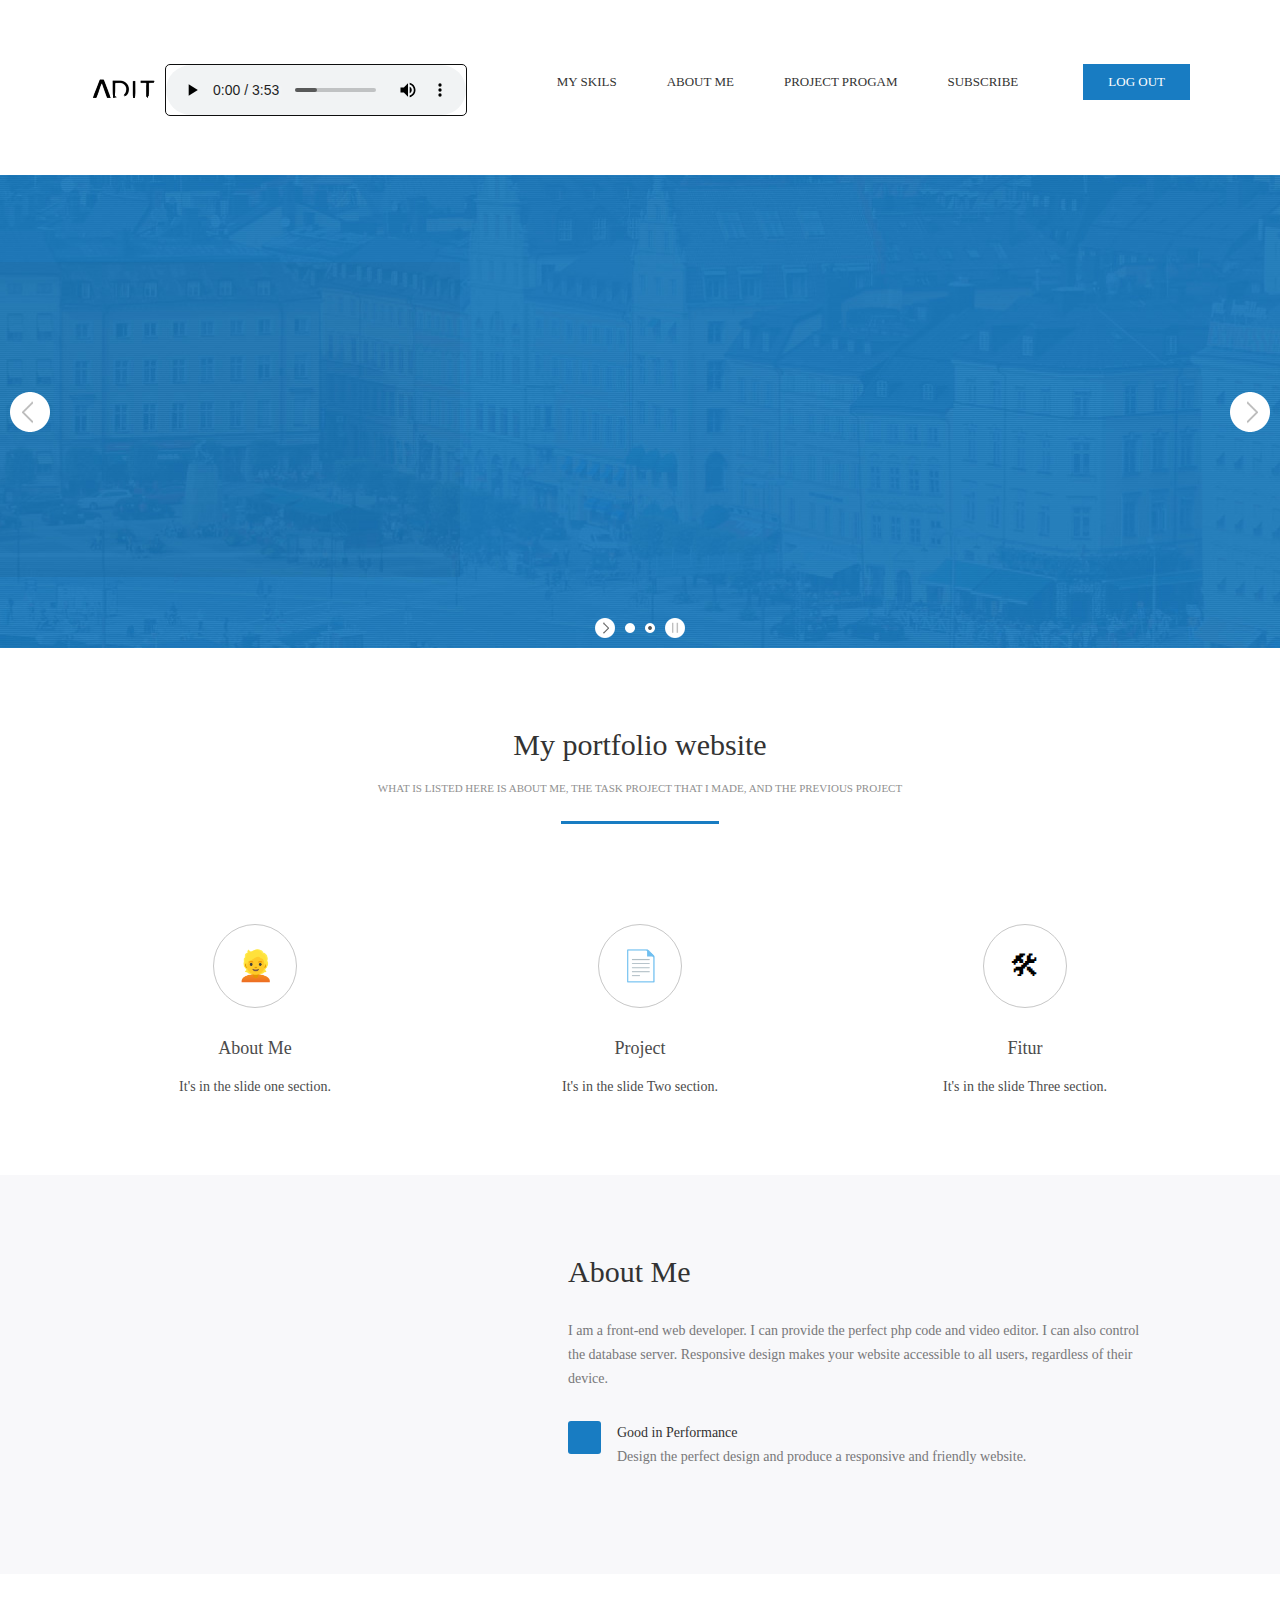
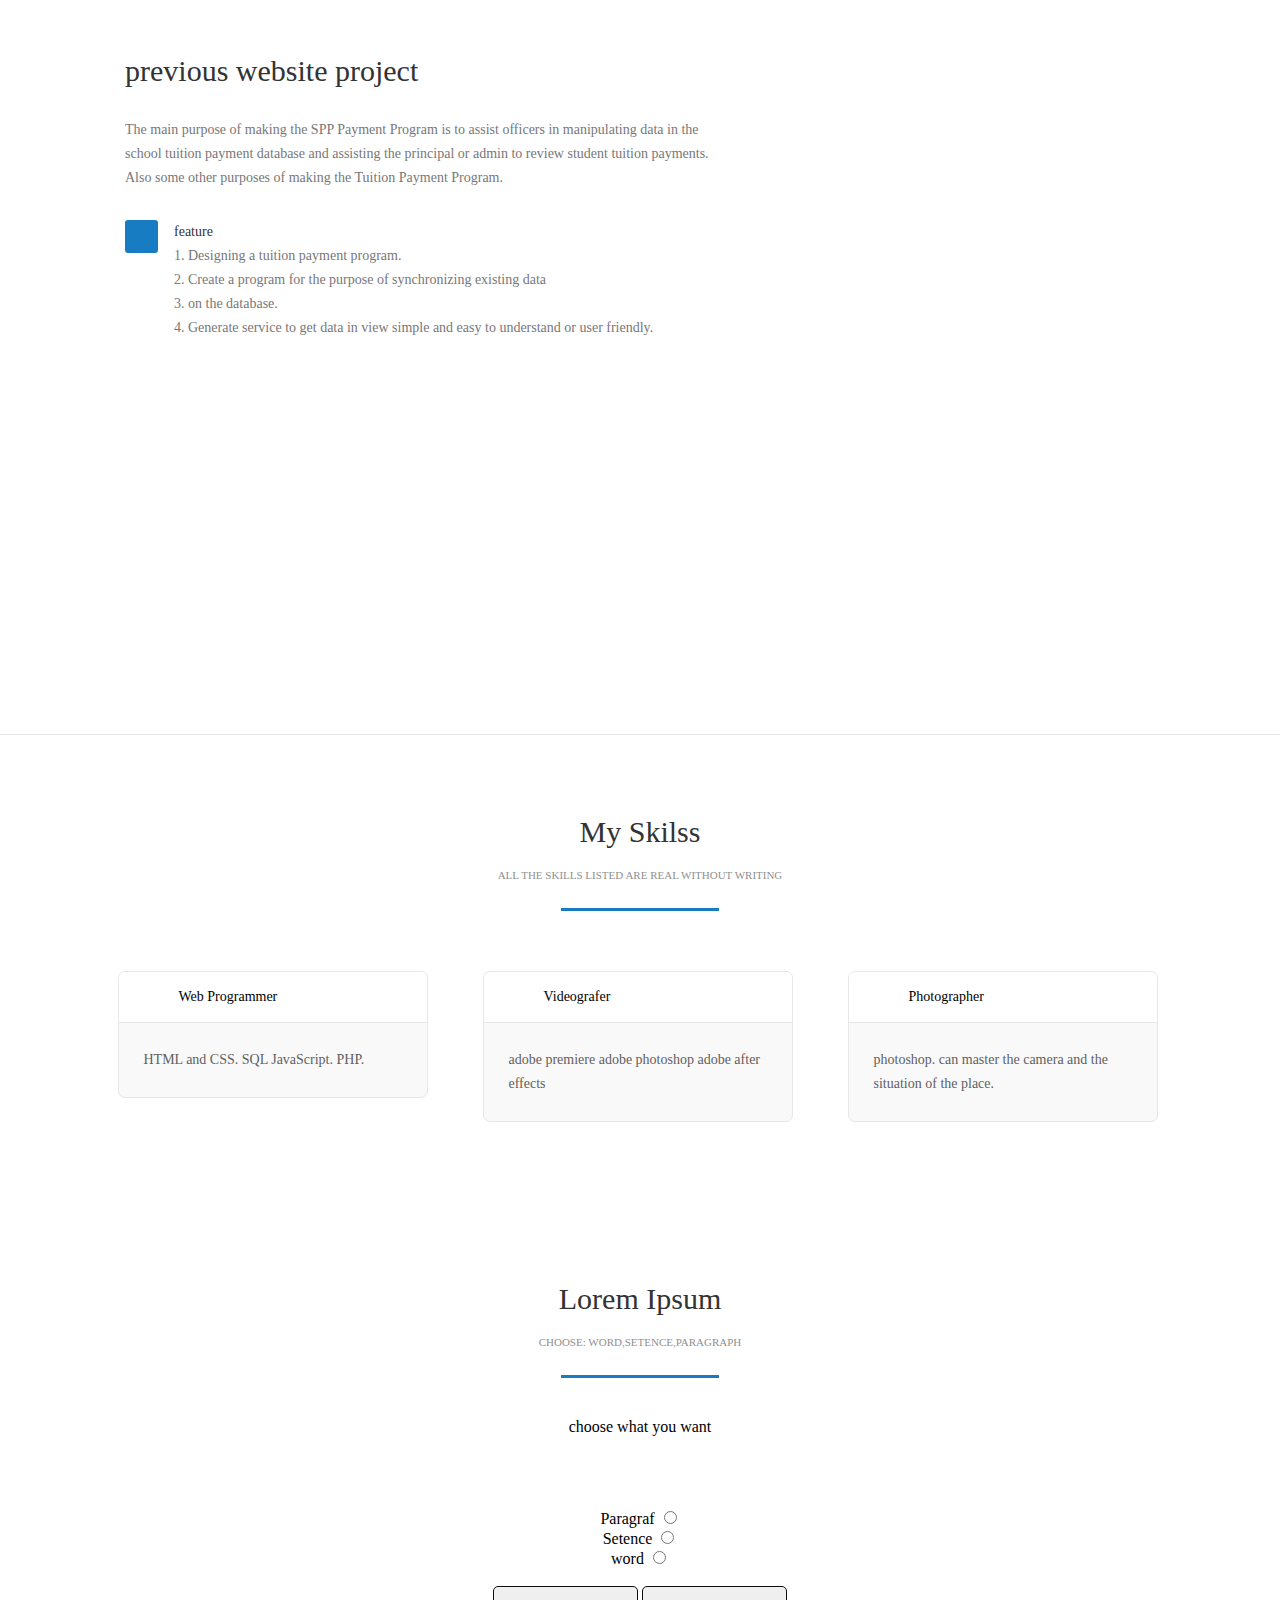
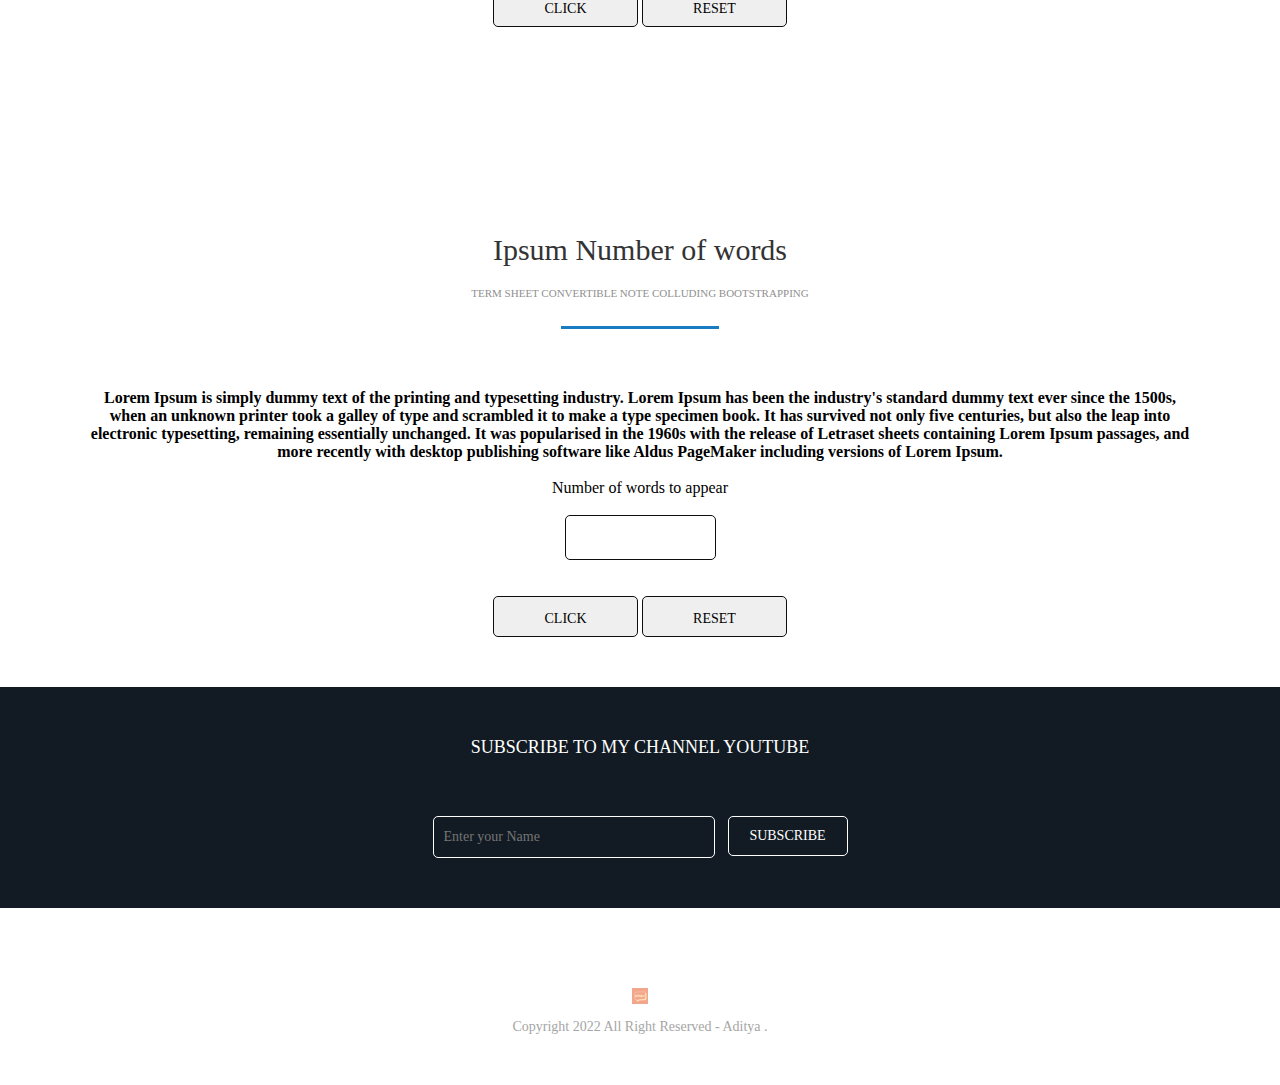
==== commit 4cfdd213: "Update dashboard.html" ====
--- a/dashboard.html
+++ b/dashboard.html
@@ -477,7 +477,7 @@
                      <br>
                     <label for="">Number of words to appear</label>
                     <br>      <br>
-                    <input class="tombol1" type="text" name="" id="jumlah">
+                    <input class="tombol1" type="number" name="" id="jumlah">
                     <br>      <br>
                     <p id="kata"></p>
                     <br>
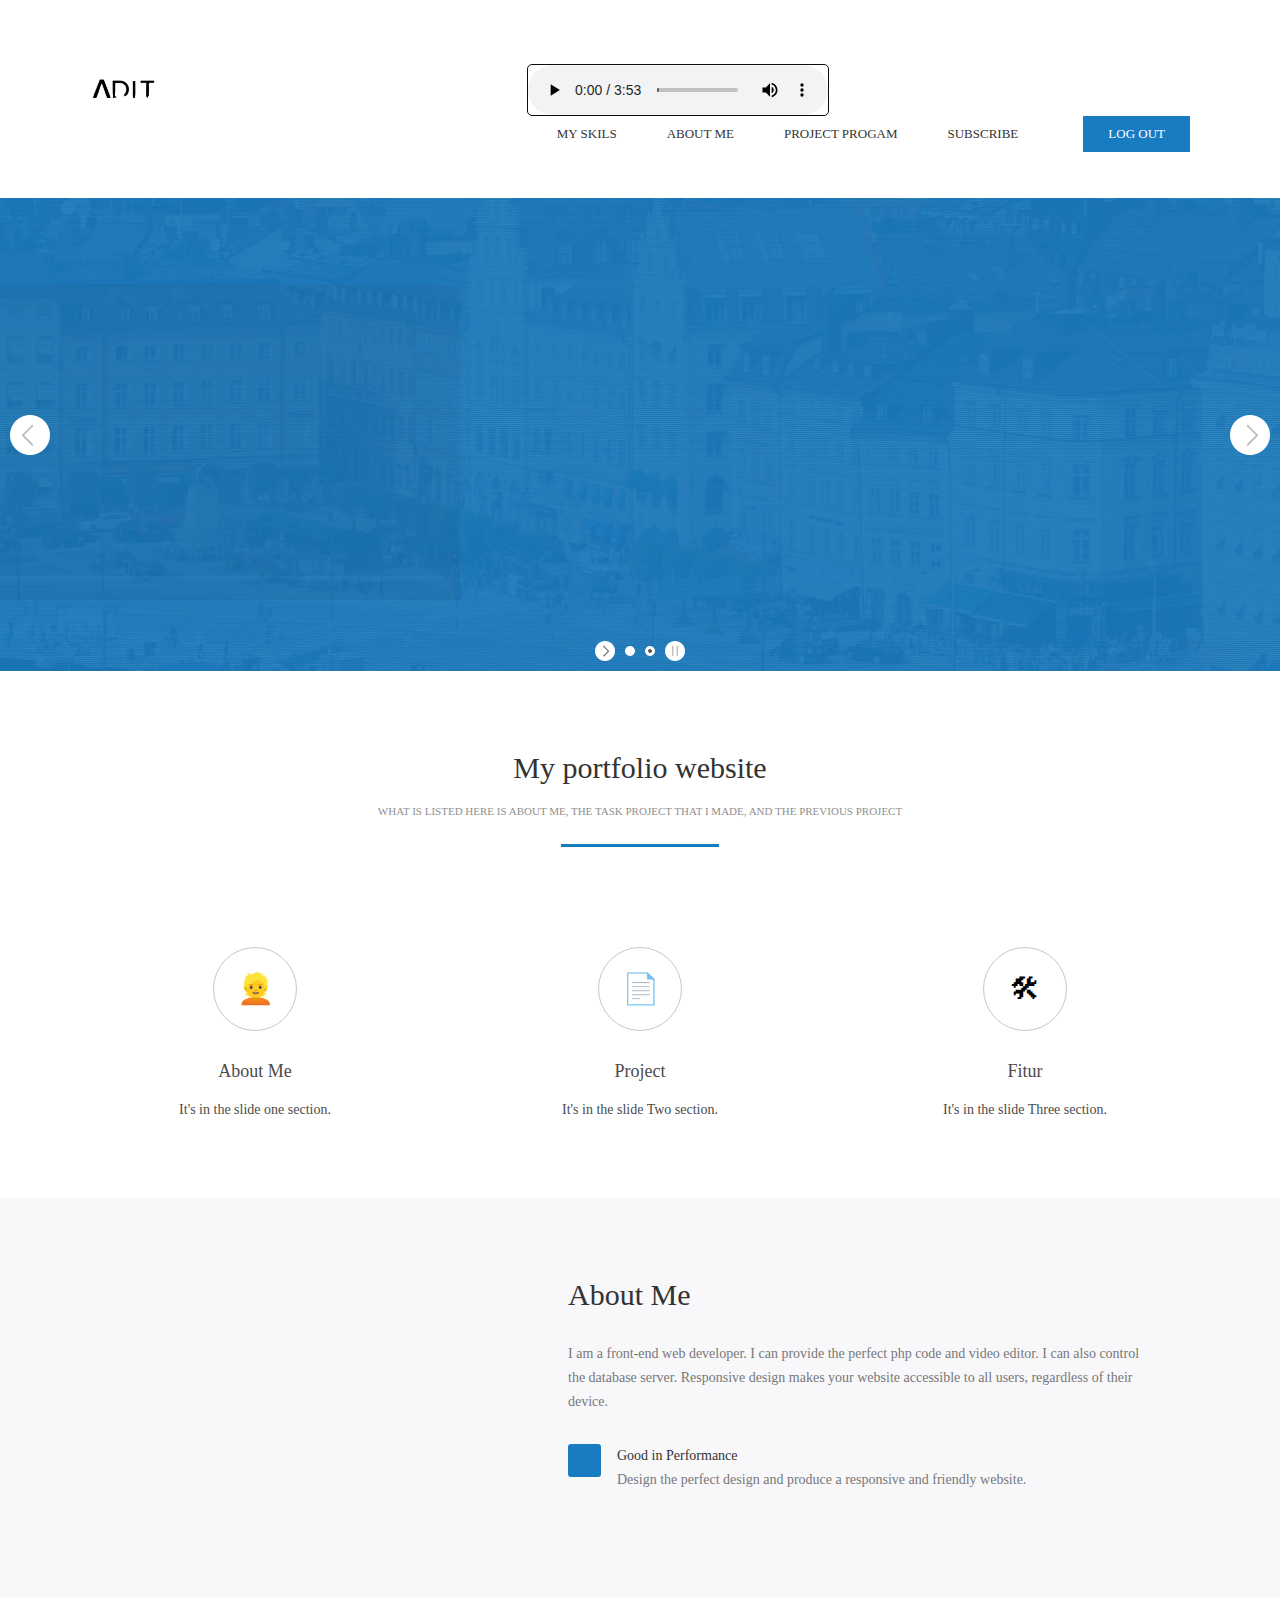
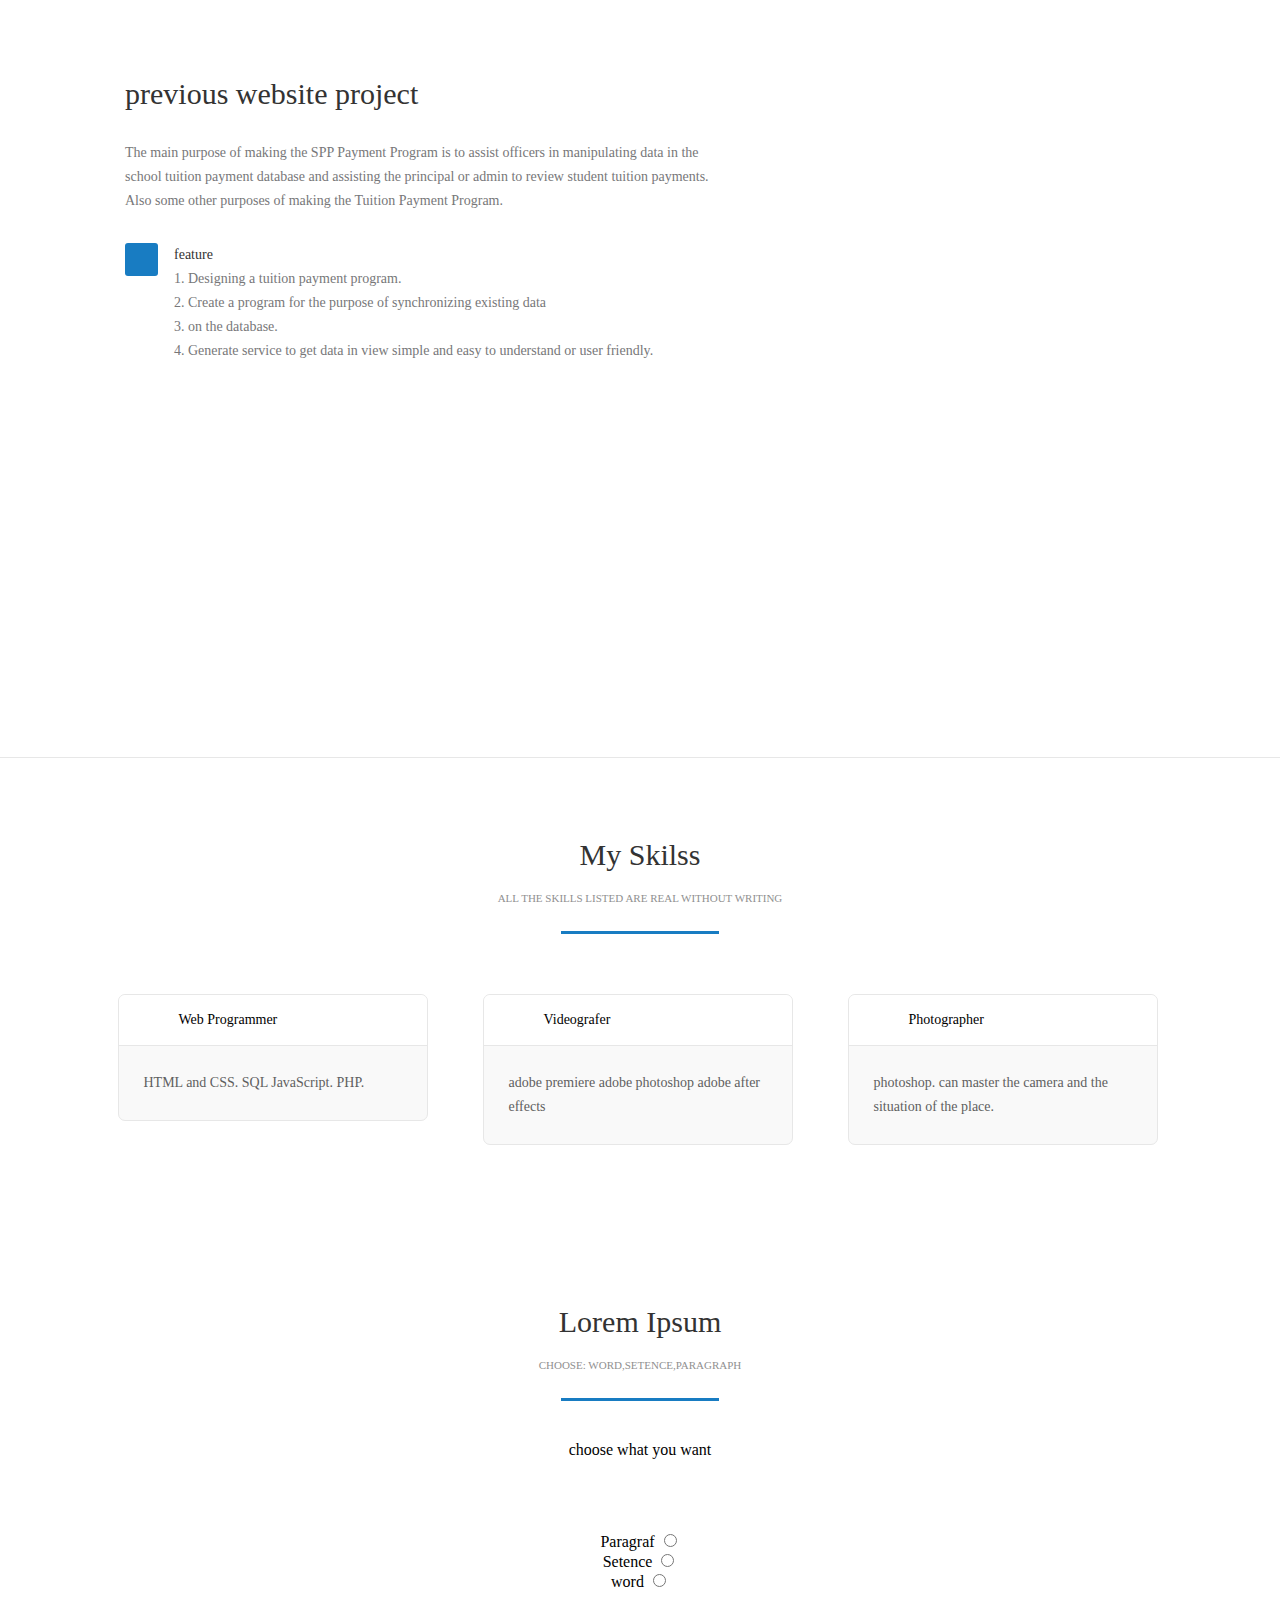
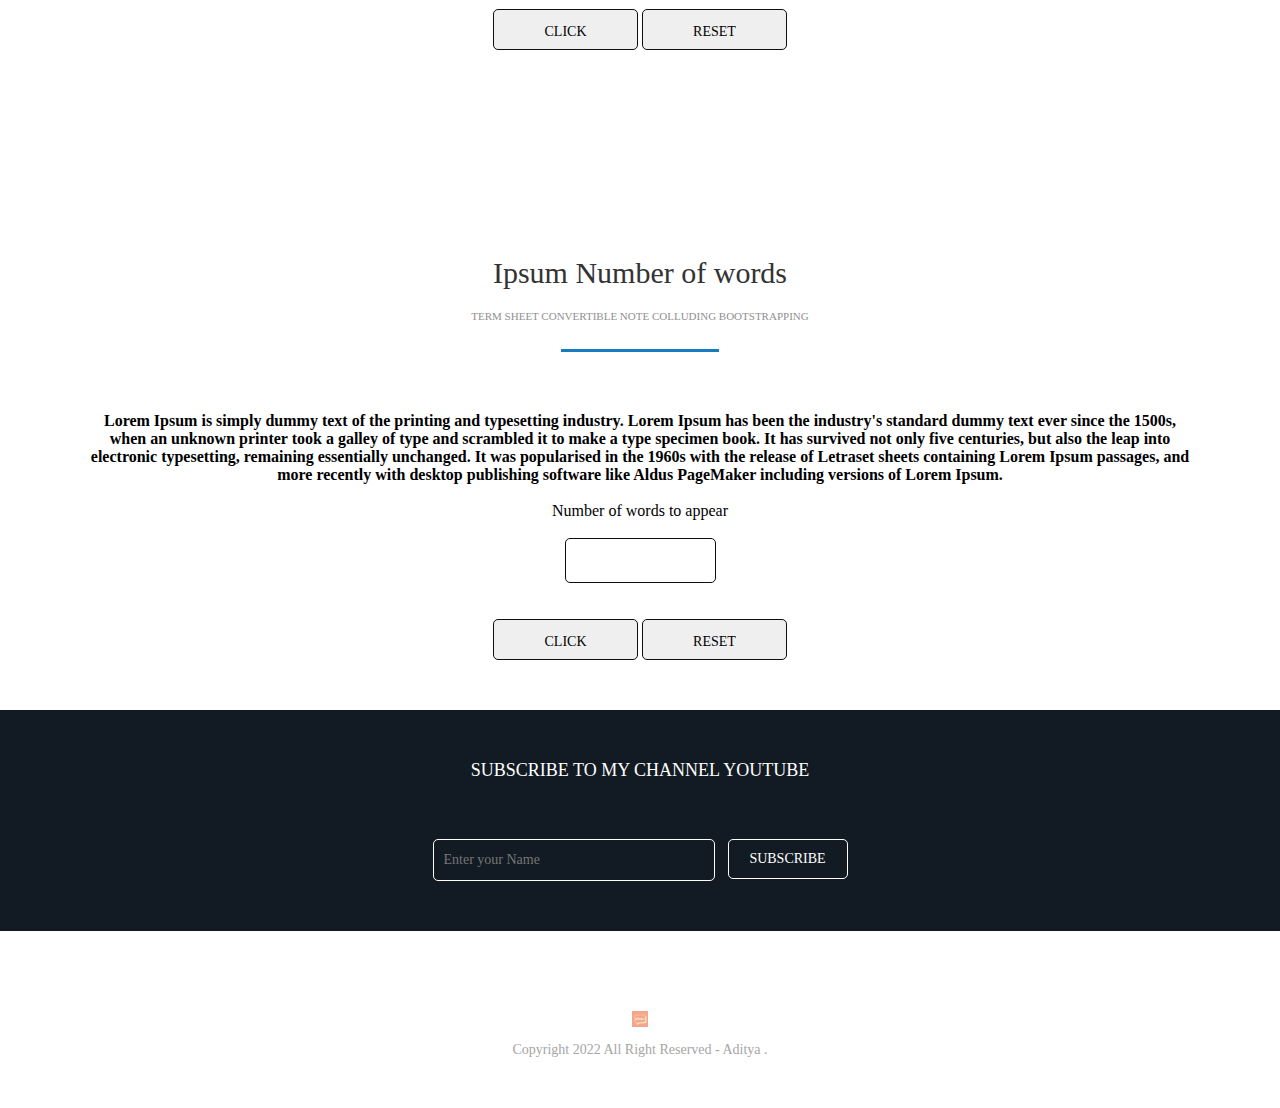
==== commit 0c3e19e7: "Update dashboard.html" ====
--- a/dashboard.html
+++ b/dashboard.html
@@ -135,11 +135,11 @@
         <div class="container">
         
         			<a href="#" class="logo"><img src="images/aditya.png" alt="" /></a> <br> 
-                  
+                  <center>
                         <audio  controls  loop class="audio" >
                         <source src="images/joji.mp3">
                       </audio>
-                   
+		</center>
                      
                     
                     <div class="nav mobile">
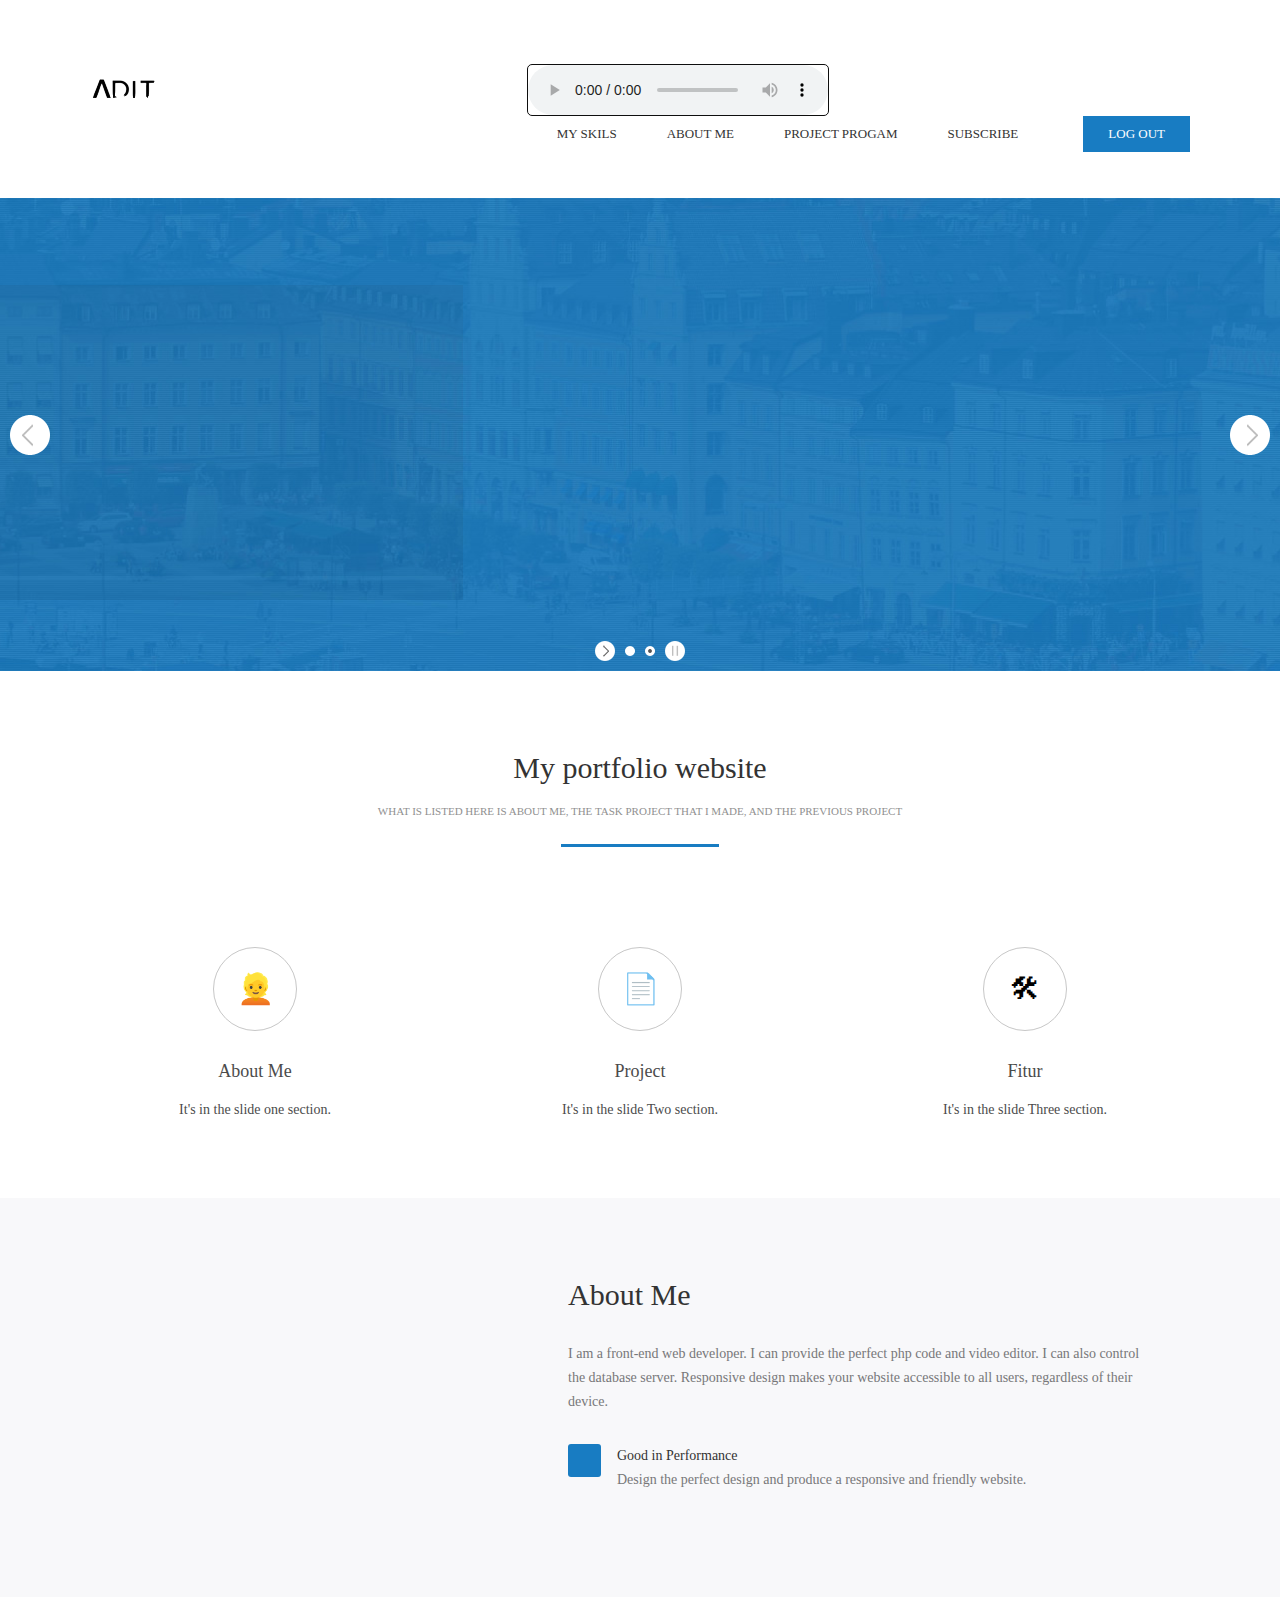
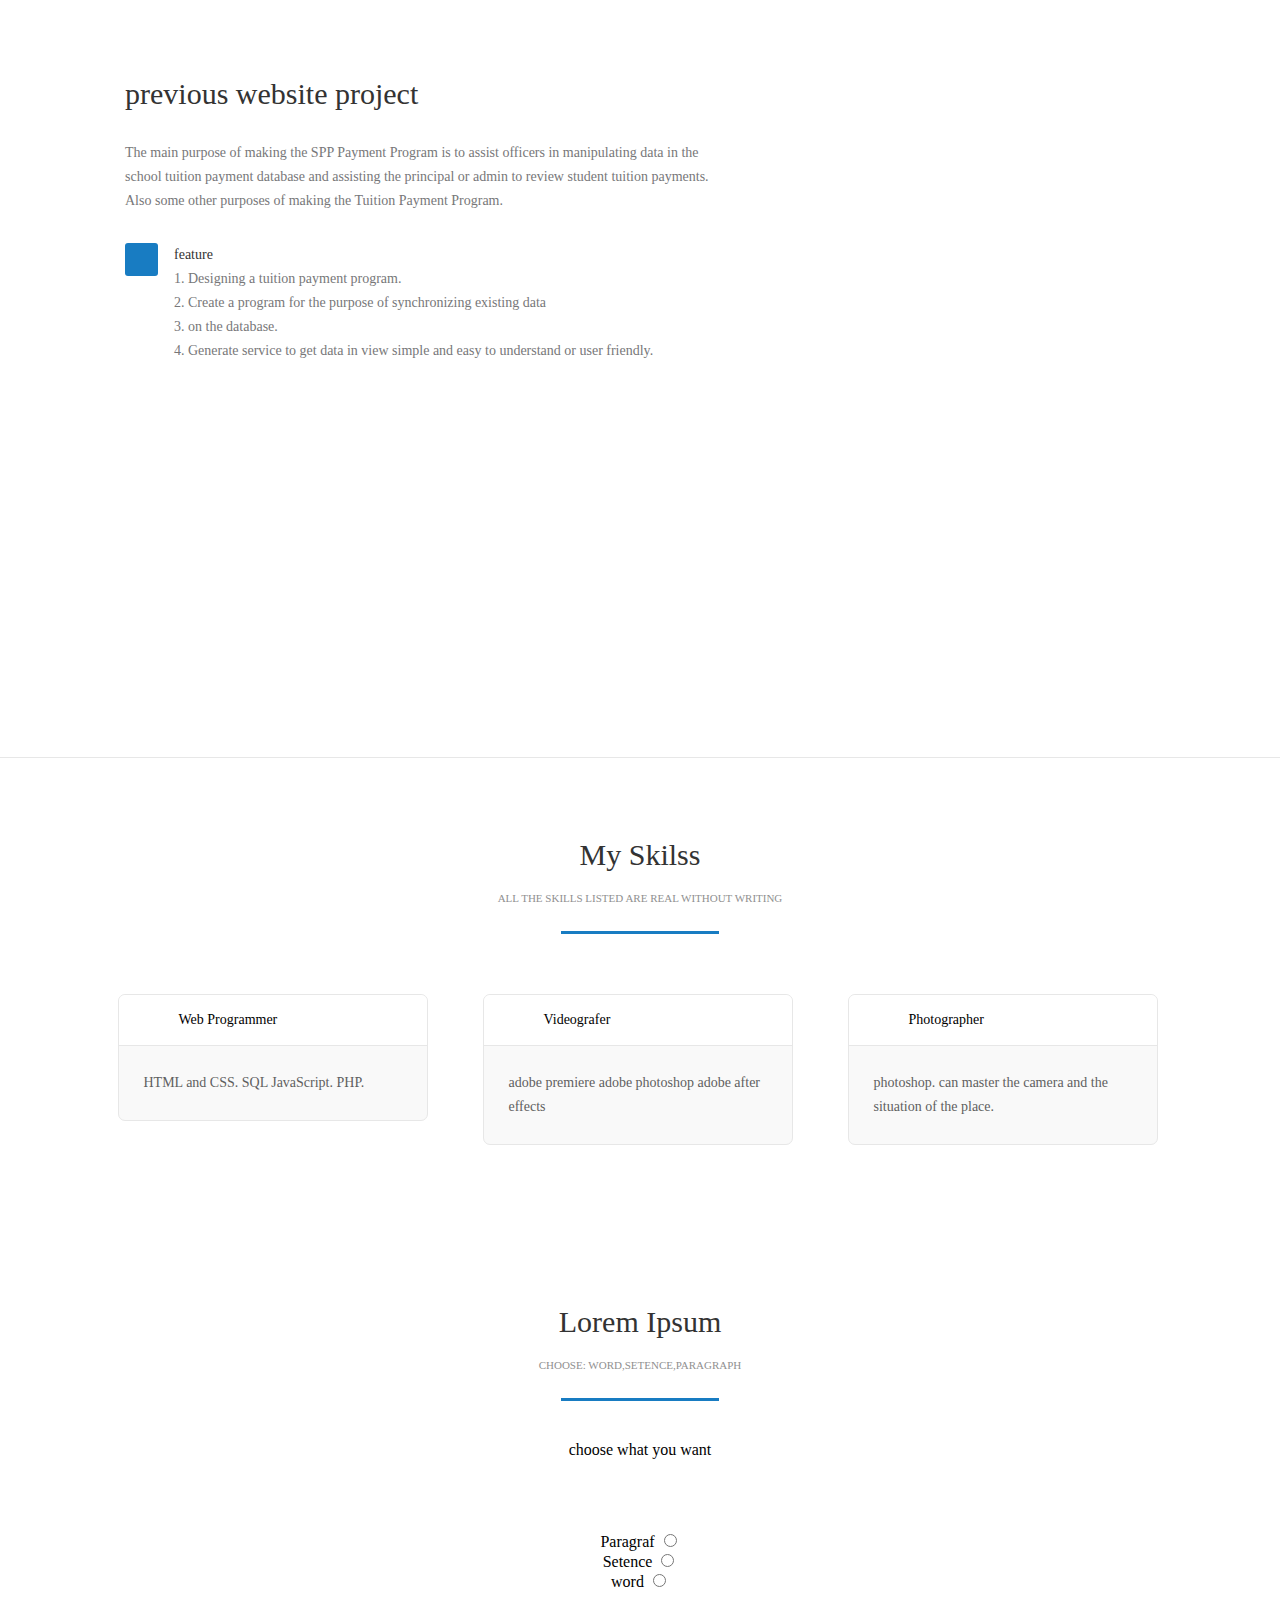
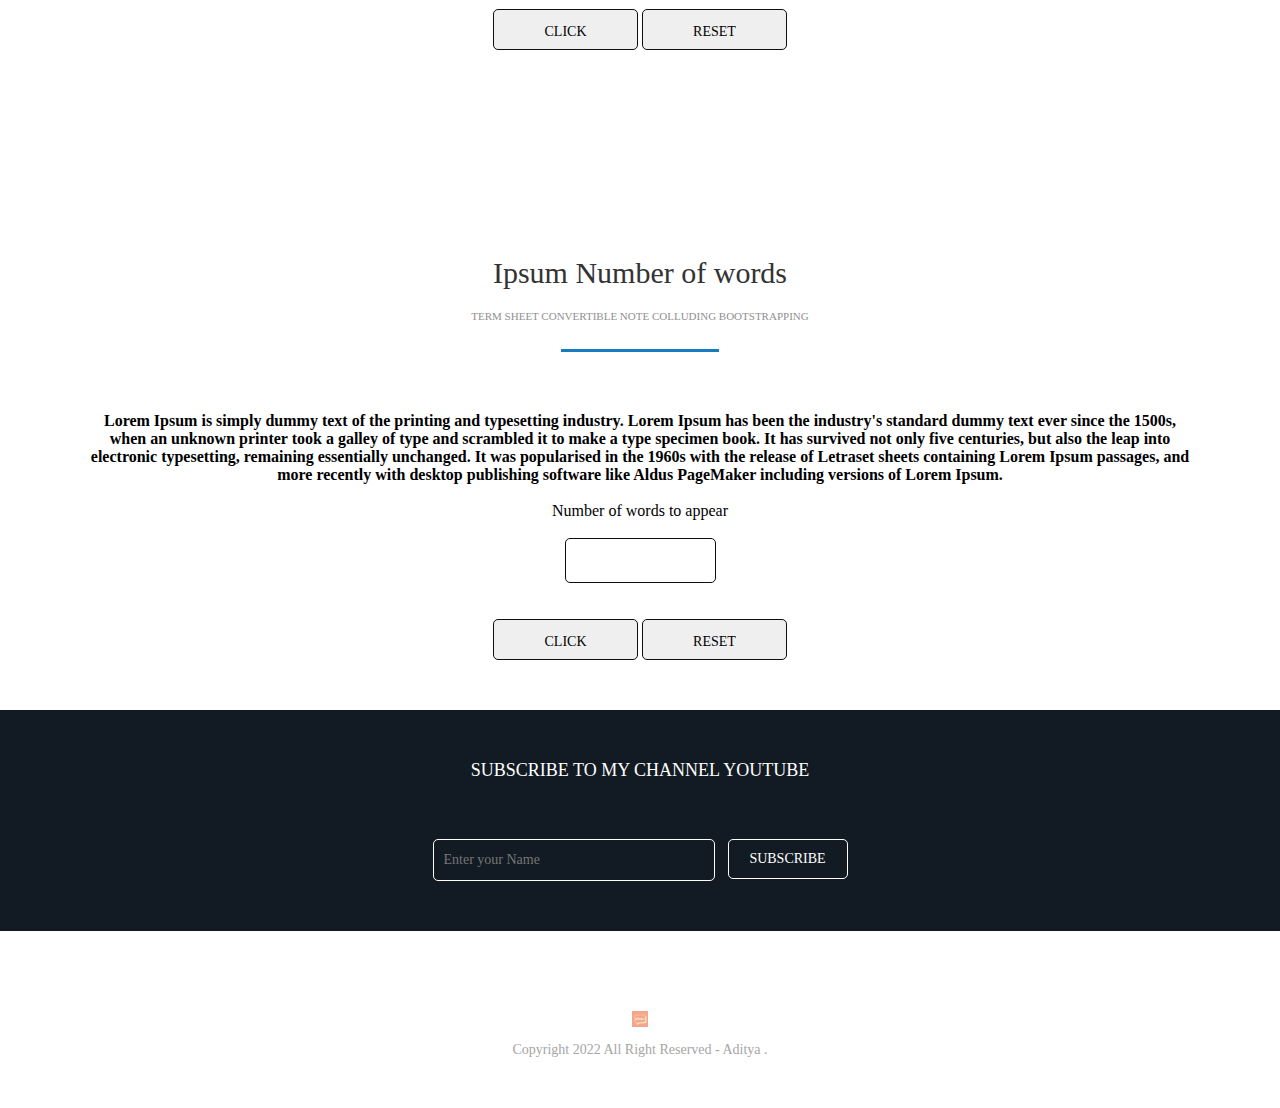
==== commit 1e13f3ff: "Update dashboard.html" ====
--- a/dashboard.html
+++ b/dashboard.html
@@ -137,7 +137,7 @@
         			<a href="#" class="logo"><img src="images/aditya.png" alt="" /></a> <br> 
                   <center>
                         <audio  controls  loop class="audio" >
-                        <source src="images/joji.mp3">
+                        <source src="images/ff.mp3">
                       </audio>
 		</center>
                      
